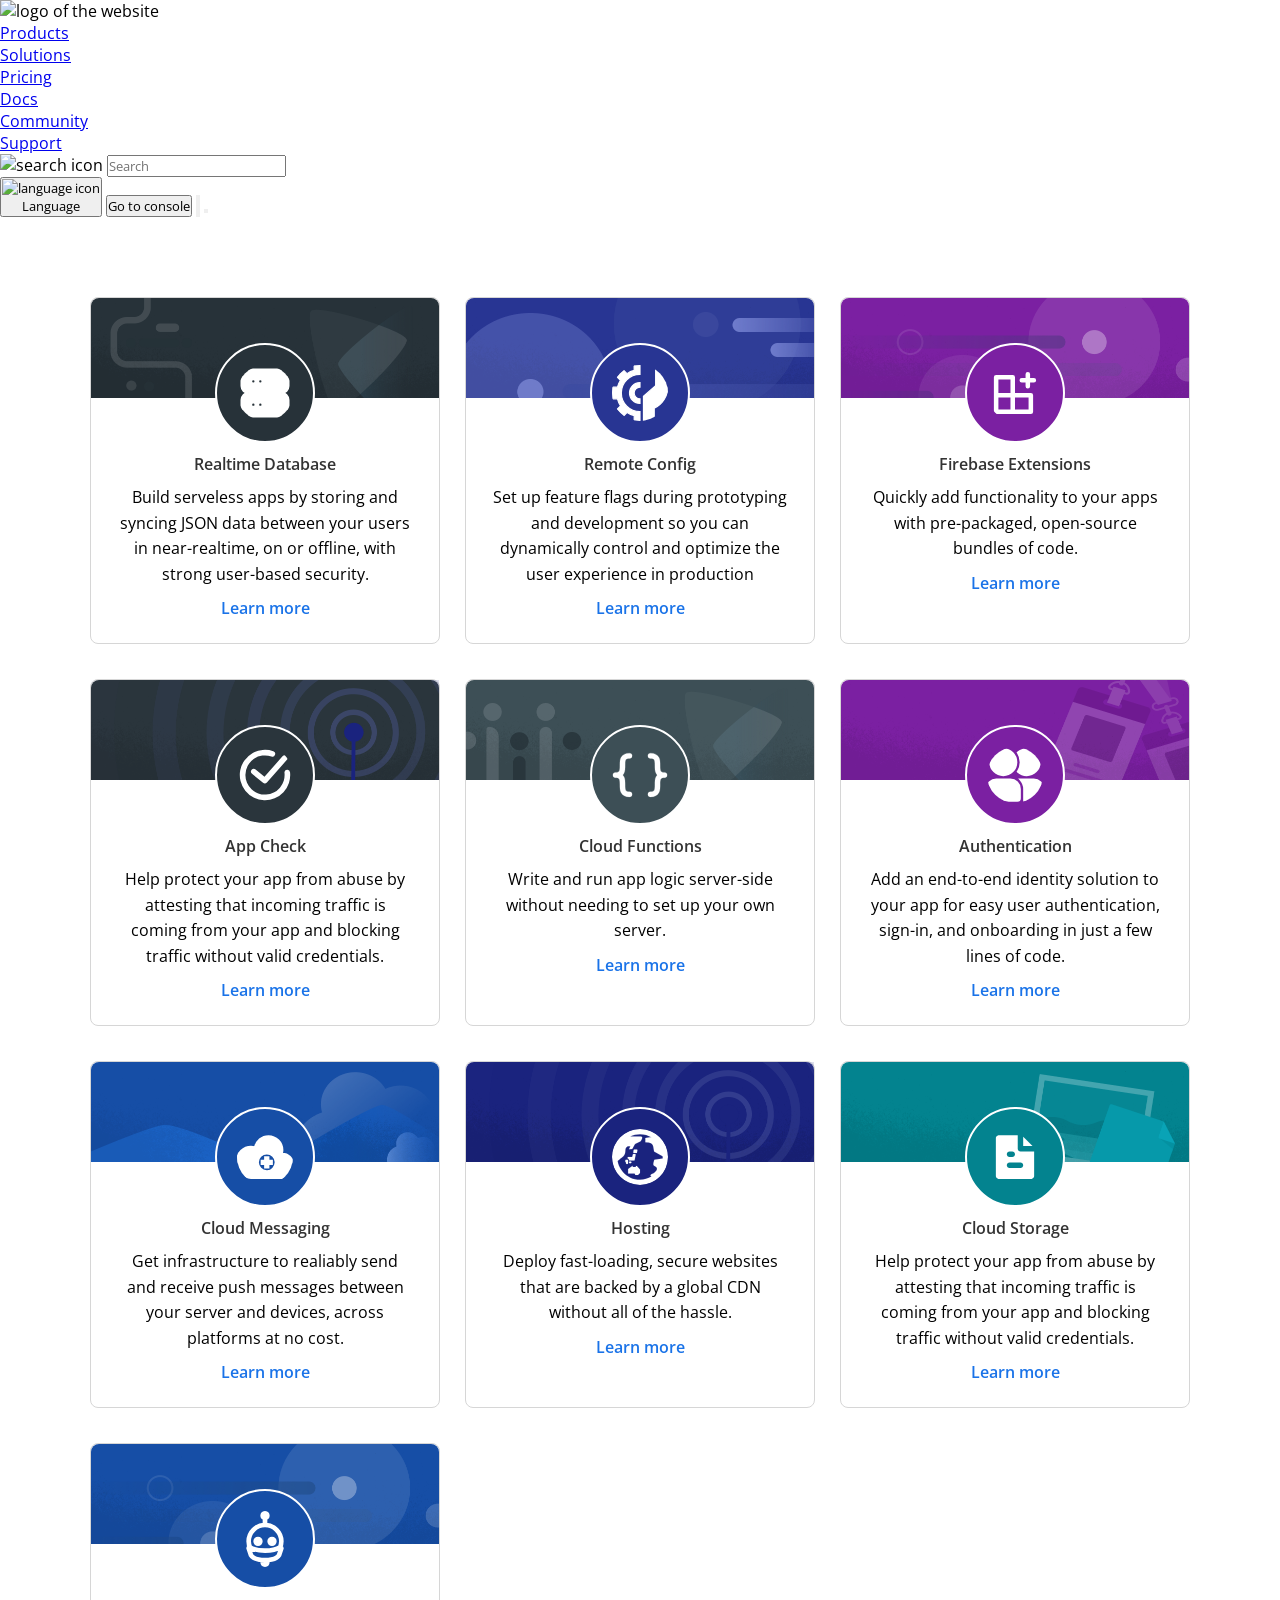
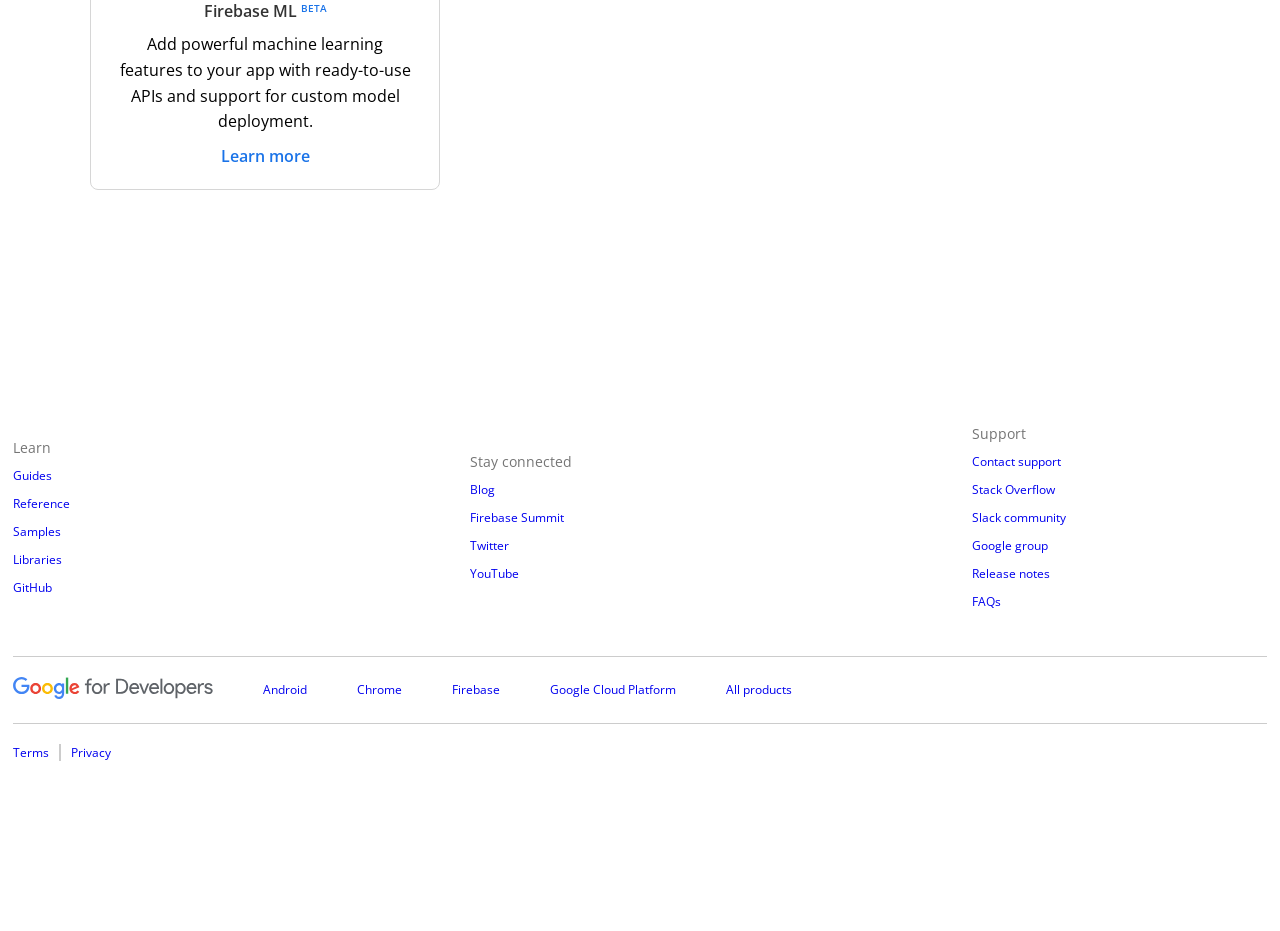
==== products1.html @ 8f1845b6 "Added navbar CSS" ====
<!DOCTYPE html>
<html lang="en">
	<head>
		<meta charset="UTF-8" />
		<meta http-equiv="X-UA-Compatible" content="IE=edge" />
		<meta name="viewport" content="width=device-width, initial-scale=1.0" />
		<link rel="preconnect" href="https://fonts.googleapis.com" />
		<link rel="preconnect" href="https://fonts.gstatic.com" crossorigin />
		<link href="https://fonts.googleapis.com/css2?family=Open+Sans:wght@300;400;600;700&display=swap" rel="stylesheet" />
		<link rel="stylesheet" href="./general.css" />
		<link rel="stylesheet" href="./homepageStyle/navbar.css" />
		<link rel="stylesheet" href="./products1Style/section4.css" />
		<link rel="stylesheet" href="./homepageStyle/footer.css" />
		<script src="./scripts/products1/section4.js" defer></script>
		<link rel="shortcut icon" href="https://www.gstatic.com/devrel-devsite/prod/vfe8699a5d354c41f3f953a7a9794768d4d2f39d37577d5708b5539be069912e1/firebase/images/favicon.png" type="image/x-icon" />
		<title>Firebase</title>
	</head>
	<body>
		<!-- Navbar -->
		<header>
			<div class="top-row-container flex-row">
				<div class="top-row-container__left flex-row">
					<img class="website-logo" src="./assets/navbar/firebase-logo.svg" alt="logo of the website" />
					<nav class="navbar">
						<ul class="navbar__btns flex-row">
							<li class="navbar__btn dropdown-button flex-row">
								<a class="flex-row" href="#">Products</a>
							</li>
							<li class="navbar__btn dropdown-button flex-row"><a class="flex-row" href="#">Solutions</a></li>
							<li class="navbar__btn flex-row">
								<a href="#"><a class="flex-row" href="#">Pricing</a></a>
							</li>
							<li class="navbar__btn dropdown-button flex-row"><a class="flex-row" href="#">Docs</a></li>
							<li class="navbar__btn dropdown-button flex-row"><a class="flex-row" href="#">Community</a></li>
							<li class="navbar__btn flex-row">
								<a href="#"><a class="flex-row" href="#">Support</a></a>
							</li>
						</ul>
					</nav>
				</div>
				<div class="top-row-container__right flex-row">
					<div class="search-container flex-row">
						<img class="search-icon" src="./assets/navbar/search-icon.svg" alt="search icon" />
						<input type="text" class="search-box" name="search" id="search" placeholder="Search" />
					</div>
					<button class="language-button flex-row">
						<img class="language-button__icon" src="./assets/navbar/language-icon.svg" alt="language icon" />
						<p class="language-button__text dropdown-button flex-row">Language</p>
					</button>
					<button class="console-button">Go to console</button>
					<button class="developer-button flex-row"><img src="./assets/navbar/vector5.svg" alt="" /></button>
					<button class="user-button"></button>
				</div>
			</div>
		</header>
		<!--  -->
		<main>
			<!-- Section1 -->
			<!--  -->

			<!-- Section2 -->
			<!--  -->

			<!-- Section3 -->
			<!--  -->

			<!-- Section4 -->
			<section class="section4" id="section4"></section>
			<!--  -->

			<!-- Section5 -->
			<!--  -->

			<!-- Section6-->
			<!--  -->

			<!-- Footer -->
		</main>
		<footer>
			<div>
				<ul>
					<li>Learn</li>
					<li><a class="footer__link" href="#">Guides</a></li>
					<li><a class="footer__link" href="#">Reference</a></li>
					<li><a class="footer__link" href="#">Samples</a></li>
					<li><a class="footer__link" href="#">Libraries</a></li>
					<li><a class="footer__link" href="#">GitHub</a></li>
				</ul>

				<ul>
					<li>Stay connected</li>
					<li><a class="footer__link" href="#">Blog</a></li>
					<li><a class="footer__link" href="#">Firebase Summit</a></li>
					<li><a class="footer__link" href="#">Twitter</a></li>
					<li><a class="footer__link" href="#">YouTube</a></li>
				</ul>

				<ul>
					<li>Support</li>
					<li><a class="footer__link" href="#">Contact support</a></li>
					<li><a class="footer__link" href="#">Stack Overflow</a></li>
					<li><a class="footer__link" href="#">Slack community</a></li>
					<li><a class="footer__link" href="#">Google group</a></li>
					<li><a class="footer__link" href="#">Release notes</a></li>
					<li><a class="footer__link" href="#">FAQs</a></li>
				</ul>
			</div>

			<div>
				<a href="#"><img src="./assets/footer/lockup-google-for-developers.svg" alt="google_icon" /></a>
				<a class="footer__link" href="#">Android</a>
				<a class="footer__link" href="#">Chrome</a>
				<a class="footer__link" href="#">Firebase</a>
				<a class="footer__link" href="#">Google Cloud Platform</a>
				<a class="footer__link" href="#">All products</a>
			</div>
			<div>
				<a class="footer__link" href="#"> Terms</a>
				<a class="footer__link" href="#"> Privacy</a>
			</div>
		</footer>
		<!--  -->
	</body>
</html>
---- general.css ----
/* available font weights:
light: 300,
regular: 400,
medium:500,
bold: 700
*/

/* font dimensions
titles:font-size: 52px, font-weight:5000, line-height: 60px;
subtitle: font-size:24px, font-weight: 400, line-height: 30px;
peragraph: font-size: 16px, font-weight: 400, line-height: 28px font-color: rgb(117, 117, 117);
*/

/* font color
white: rgb(255, 255, 255)
blue: rgb(26, 115, 232)
grey/black:  rgb(2, 136, 209)
*/

/* the general bacgkround will be applied at the end of the projects when all components are finalized
For section 1 we will apply the blue background and for the rest we will keep the simple white background till the end.
*/

body {
  font-family: "Open Sans", sans-serif;
}
---- products1Style/section4.css ----
/* CSS reset */
* {
	margin: 0;
	padding: 0;
	box-sizing: border-box;
	font-family: 'Open Sans', sans-serif;
}

/* CSS variables */
:root {
	/* Font */
	--font: 'Open Sans', sans-serif;
	/* Font weights */
	--light: 300;
	--regular: 500;
	--medium: 600;
	--bold: 700;
	/* Colors */
	--white: rgb(255, 255, 255);
	--blue: rgb(26, 115, 232);
	--black: rgb(2, 136, 209);
	--grey: rgb(117, 117, 117);
	--nav-item: rgb(87, 87, 87);
}

main {
	max-width: 1300px;
	margin: auto;
}

.section4 {
	padding: 80px 90px;
	display: grid;
	grid-template-columns: repeat(auto-fill, minmax(310px, 1fr));
	column-gap: 25px;
	row-gap: 35px;
}

.section4__card {
	height: 347px;
	border: 1px solid rgb(214, 214, 214);
	border-radius: 8px;
	text-align: center;
	background-color: white;
}

.section4__card:hover {
	cursor: pointer;
	background-color: rgba(230, 246, 255, 0.074);
	box-shadow: 0px 1px 8px -1px rgba(0, 0, 0, 0.6);
}

.section4__card .card-header {
	height: 100px;
	border-top-left-radius: inherit;
	border-top-right-radius: inherit;
}

.card-header img {
	width: 100%;
	height: 100px;
}

.section4 .card-logo {
	border: 2px solid white;
	padding: 20px;
	border-radius: 60px;
	width: 100px;
	position: relative;
	top: -60px;
}

.section4 .card-title {
	color: rgb(51, 51, 51);
	font-weight: var(--medium);
	margin-top: 55px;
	font-size: 16px;
}

.section4 .card-text {
	padding: 0px 25px;
	margin-top: 10px;
	line-height: 1.6;
}

.section4 .learn-more-btn {
	margin-top: 10px;
	text-decoration: none;
	font-weight: var(--medium);
	color: var(--blue);
	margin-bottom: 10px;
}

.section4 a {
	text-decoration: none;
}

.section4 span {
	font-size: 12px;
	color: var(--blue);
	font-weight: var(--medium);
}
---- homepageStyle/footer.css ----
:root {
    --size-list: 14px;
    --size-para: 12px;
    --weight-text: 400;
    --line-para: 28px;
    --gray-para: rgb(117, 117, 117);
    --line-para: 28px;

}

footer {
    display: flex;
    flex-direction: column;
    justify-content: center;
    align-items: center;
    margin: 150px auto;
}

footer div {
    display: flex;
    flex-direction: row;
    align-items: center;
    justify-content: left;
    width: 98%;

}

footer a {
    font-size: var(--size-para);
}

footer div:nth-child(1) {
    gap: 400px;
    color: var(--gray-para);
    padding-bottom: 40px;
}

footer div ul li:nth-child(1) {
    font-size: var(--size-list);
}

footer div ul {
    list-style-type: none;
    font-size: var(--size-para);
    font-weight: var(--weight-text);
    line-height: var(--line-para);
}

.footer__link {
    text-decoration: none;
}

footer div:nth-child(2) {
    gap: 50px;
    border-top: solid 1px rgba(0, 0, 0, 0.2);
    border-bottom: solid 1px rgba(0, 0, 0, 0.2);
    padding: 20px 0 20px 0;
}

footer div:nth-child(2) img {
    width: 200px;
}

footer div:nth-child(3) {
    padding: 20px 0 20px 0;
}

footer div:nth-child(3) a:nth-child(1) {
    border-right: solid 2px rgba(0, 0, 0, 0.2);
    padding-right: 10px;
}

footer div:nth-child(3) a:nth-child(2) {
    padding-left: 10px;
}
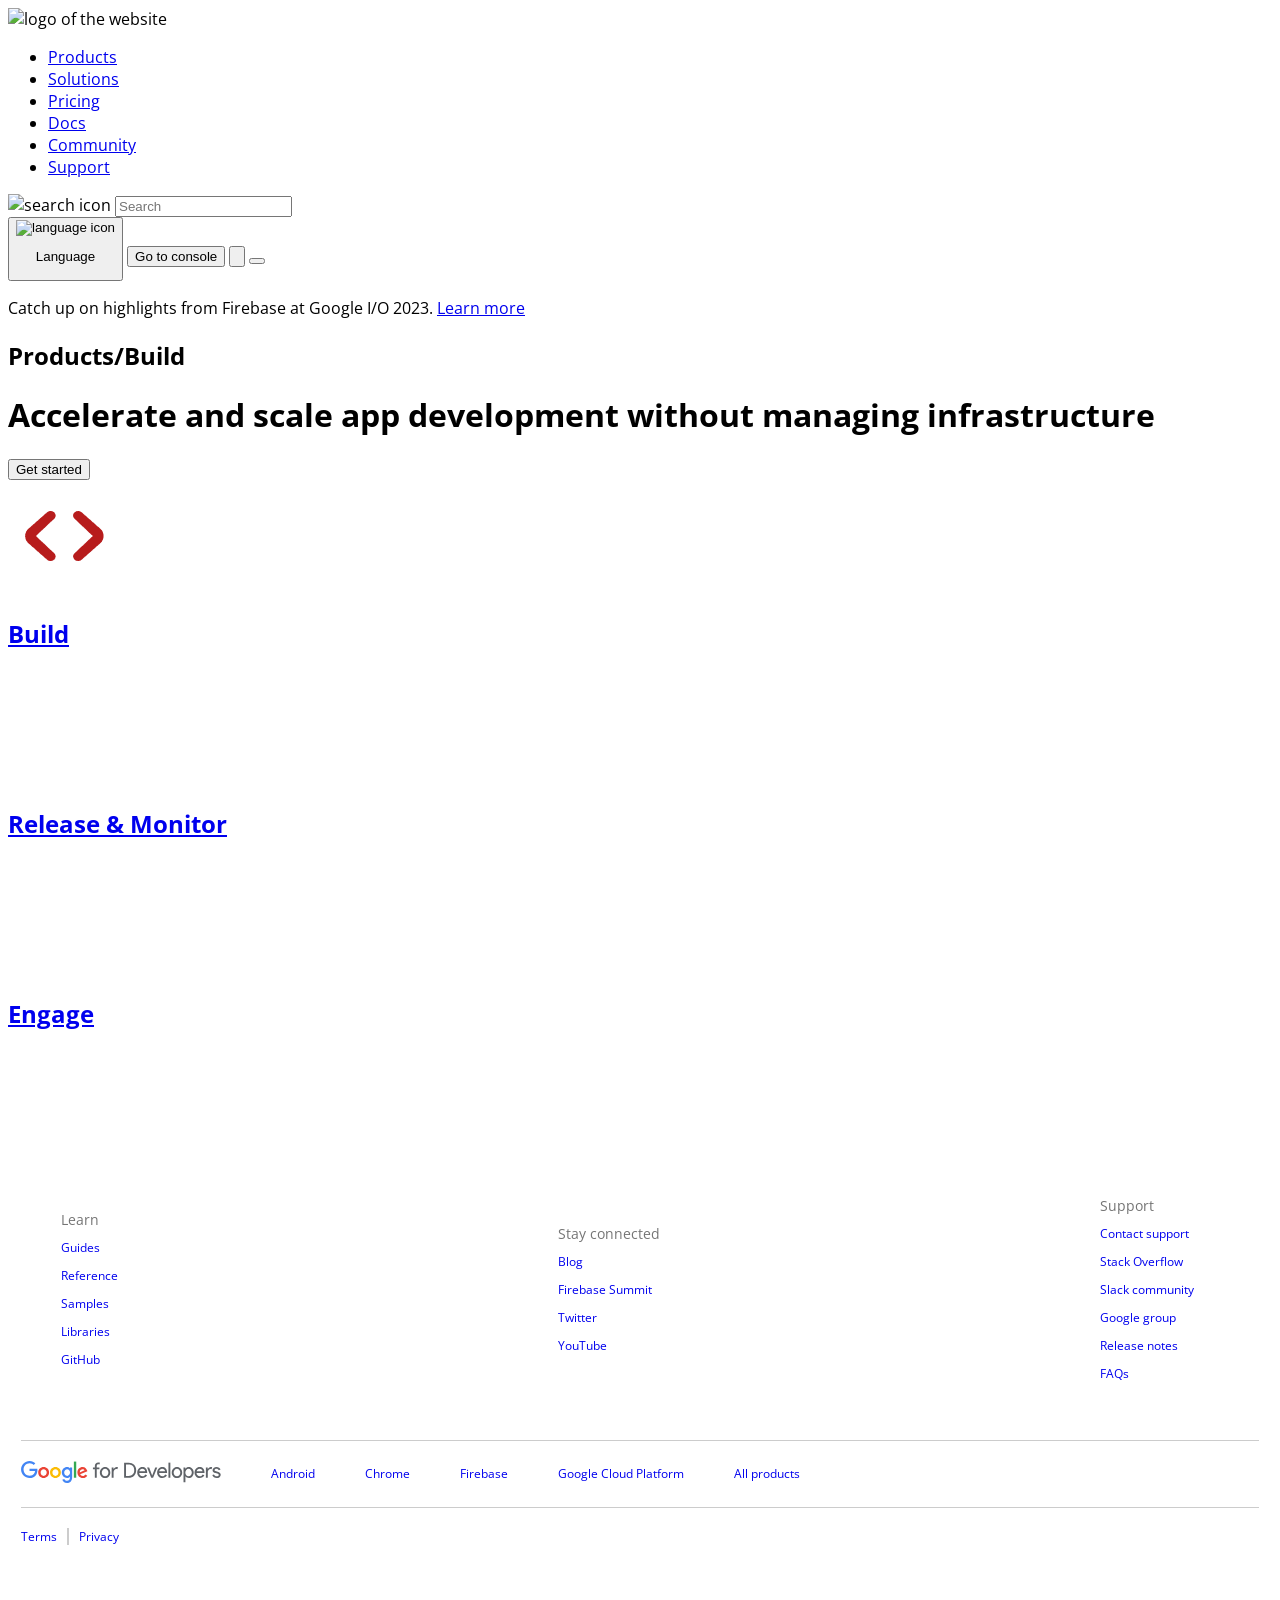
==== commit 871cd69c: "section_1_html_updates" ====
--- a/products1.html
+++ b/products1.html
@@ -1,81 +1,112 @@
 <!DOCTYPE html>
 <html lang="en">
-	<head>
-		<meta charset="UTF-8" />
-		<meta http-equiv="X-UA-Compatible" content="IE=edge" />
-		<meta name="viewport" content="width=device-width, initial-scale=1.0" />
-		<link rel="preconnect" href="https://fonts.googleapis.com" />
-		<link rel="preconnect" href="https://fonts.gstatic.com" crossorigin />
-		<link href="https://fonts.googleapis.com/css2?family=Open+Sans:wght@300;400;600;700&display=swap" rel="stylesheet" />
-		<link rel="stylesheet" href="./general.css" />
-		<link rel="stylesheet" href="./homepageStyle/navbar.css" />
-		<link rel="stylesheet" href="./products1Style/section4.css" />
-		<link rel="stylesheet" href="./homepageStyle/footer.css" />
-		<script src="./scripts/products1/section4.js" defer></script>
-		<link rel="shortcut icon" href="https://www.gstatic.com/devrel-devsite/prod/vfe8699a5d354c41f3f953a7a9794768d4d2f39d37577d5708b5539be069912e1/firebase/images/favicon.png" type="image/x-icon" />
-		<title>Firebase</title>
-	</head>
-	<body>
-		<!-- Navbar -->
-		<header>
-			<div class="top-row-container flex-row">
-				<div class="top-row-container__left flex-row">
-					<img class="website-logo" src="./assets/navbar/firebase-logo.svg" alt="logo of the website" />
-					<nav class="navbar">
-						<ul class="navbar__btns flex-row">
-							<li class="navbar__btn dropdown-button flex-row">
-								<a class="flex-row" href="#">Products</a>
-							</li>
-							<li class="navbar__btn dropdown-button flex-row"><a class="flex-row" href="#">Solutions</a></li>
-							<li class="navbar__btn flex-row">
-								<a href="#"><a class="flex-row" href="#">Pricing</a></a>
-							</li>
-							<li class="navbar__btn dropdown-button flex-row"><a class="flex-row" href="#">Docs</a></li>
-							<li class="navbar__btn dropdown-button flex-row"><a class="flex-row" href="#">Community</a></li>
-							<li class="navbar__btn flex-row">
-								<a href="#"><a class="flex-row" href="#">Support</a></a>
-							</li>
-						</ul>
-					</nav>
+
+<head>
+	<meta charset="UTF-8" />
+	<meta http-equiv="X-UA-Compatible" content="IE=edge" />
+	<meta name="viewport" content="width=device-width, initial-scale=1.0" />
+	<link rel="preconnect" href="https://fonts.googleapis.com" />
+	<link rel="preconnect" href="https://fonts.gstatic.com" crossorigin />
+	<link href="https://fonts.googleapis.com/css2?family=Open+Sans:wght@300;400;600;700&display=swap"
+		rel="stylesheet" />
+	<link rel="stylesheet" href="./general.css" />
+	<link rel="stylesheet" href="./homepageStyle/footer.css" />
+	<link rel="stylesheet" href="./homepageStyle/navbar.css" />
+	<title>Firebase</title>
+</head>
+
+<body>
+	<!-- Navbar -->
+	<header>
+		<div class="top-row-container flex-row">
+			<div class="top-row-container__left flex-row">
+				<img class="website-logo" src="./assets/navbar/firebase-logo.svg" alt="logo of the website" />
+				<nav class="navbar">
+					<ul class="navbar__btns flex-row">
+						<li class="navbar__btn dropdown-button flex-row">
+							<a class="flex-row" href="#">Products</a>
+						</li>
+						<li class="navbar__btn dropdown-button flex-row"><a class="flex-row" href="#">Solutions</a></li>
+						<li class="navbar__btn flex-row">
+							<a href="#"><a class="flex-row" href="#">Pricing</a></a>
+						</li>
+						<li class="navbar__btn dropdown-button flex-row"><a class="flex-row" href="#">Docs</a></li>
+						<li class="navbar__btn dropdown-button flex-row"><a class="flex-row" href="#">Community</a></li>
+						<li class="navbar__btn flex-row">
+							<a href="#"><a class="flex-row" href="#">Support</a></a>
+						</li>
+					</ul>
+				</nav>
+			</div>
+			<div class="top-row-container__right flex-row">
+				<div class="search-container flex-row">
+					<img class="search-icon" src="./assets/navbar/search-icon.svg" alt="search icon" />
+					<input type="text" class="search-box" name="search" id="search" placeholder="Search" />
 				</div>
-				<div class="top-row-container__right flex-row">
-					<div class="search-container flex-row">
-						<img class="search-icon" src="./assets/navbar/search-icon.svg" alt="search icon" />
-						<input type="text" class="search-box" name="search" id="search" placeholder="Search" />
-					</div>
-					<button class="language-button flex-row">
-						<img class="language-button__icon" src="./assets/navbar/language-icon.svg" alt="language icon" />
-						<p class="language-button__text dropdown-button flex-row">Language</p>
-					</button>
-					<button class="console-button">Go to console</button>
-					<button class="developer-button flex-row"><img src="./assets/navbar/vector5.svg" alt="" /></button>
-					<button class="user-button"></button>
-				</div>
+				<button class="language-button flex-row">
+					<img class="language-button__icon" src="./assets/navbar/language-icon.svg" alt="language icon" />
+					<p class="language-button__text dropdown-button flex-row">Language</p>
+				</button>
+				<button class="console-button">Go to console</button>
+				<button class="developer-button flex-row"><img src="./assets/navbar/vector5.svg" alt="" /></button>
+				<button class="user-button"></button>
 			</div>
-		</header>
+		</div>
+		<div class="announcements-container flex-row">
+			<p class="announcement-text">Catch up on highlights from Firebase at Google I/O 2023. <a
+					class="announcement-link" href="#">Learn more</a></p>
+		</div>
+	</header>
+	<!--  -->
+
+	<!-- Section1 AT -->
+	<sectio class="sect_one">
+		<div class="sect_one_top">
+			<div class="sect_one_left">
+				<h2>Products/Build</h2>
+				<h1>Accelerate and scale
+					app development without
+					managing infrastructure</h1>
+				<button>Get started</button>
+			</div>
+			<div class="sect_one_right"></div>
+		</div>
+		<div class="sect_one_bot">
+			<a href="#"><img src="./assets/assets_product1/section 1/build-active_2x.png" alt="build_icon">
+				<h2>Build</h2>
+			</a>
+			<a href="#">
+				<img src="./assets/assets_product1/section 1/release_2x.png" alt="release_icon">
+				<h2>Release & Monitor</h2>
+			</a>
+			<a href="#">
+				<img src="./assets/assets_product1/section 1/engage_2x.png" alt="engage_icon">
+				<h2>Engage</h2>
+			</a>
+
+		</div>
+		</section>
+
+
+
+
+
+		<!-- Section2 -->
 		<!--  -->
-		<main>
-			<!-- Section1 -->
-			<!--  -->
 
-			<!-- Section2 -->
-			<!--  -->
+		<!-- Section3 -->
+		<!--  -->
 
-			<!-- Section3 -->
-			<!--  -->
+		<!-- Section4 -->
+		<!--  -->
 
-			<!-- Section4 -->
-			<section class="section4" id="section4"></section>
-			<!--  -->
+		<!-- Section5 -->
+		<!--  -->
 
-			<!-- Section5 -->
-			<!--  -->
+		<!-- Section6-->
+		<!--  -->
 
-			<!-- Section6-->
-			<!--  -->
-
-			<!-- Footer -->
-		</main>
+		<!-- Footer -->
 		<footer>
 			<div>
 				<ul>
@@ -120,5 +151,6 @@
 			</div>
 		</footer>
 		<!--  -->
-	</body>
-</html>
+</body>
+
+</html>
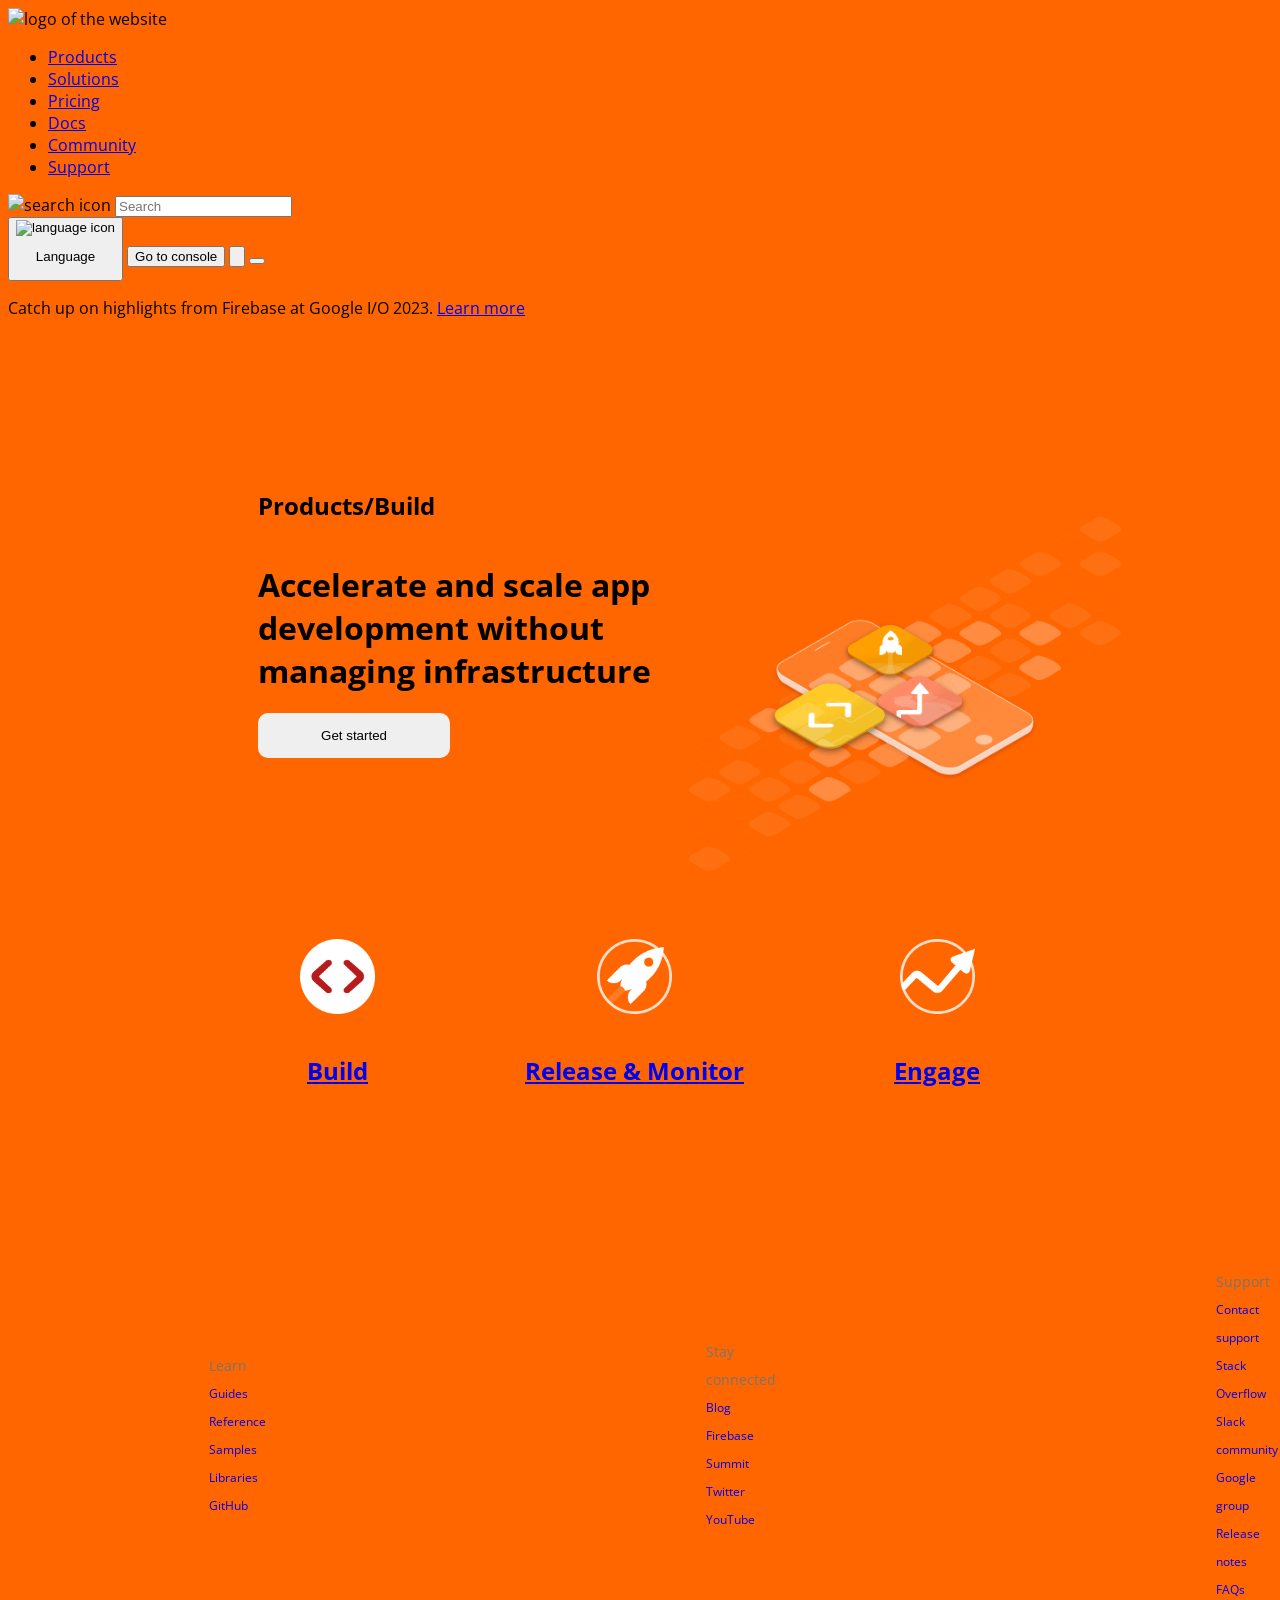
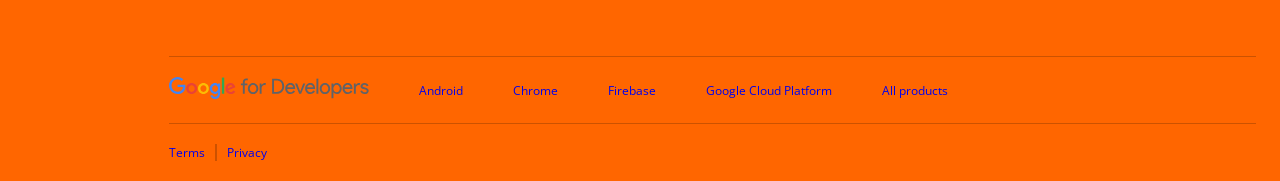
==== commit 042b72ec: "updates" ====
--- a/products1.html
+++ b/products1.html
@@ -12,6 +12,7 @@
 	<link rel="stylesheet" href="./general.css" />
 	<link rel="stylesheet" href="./homepageStyle/footer.css" />
 	<link rel="stylesheet" href="./homepageStyle/navbar.css" />
+	<link rel="stylesheet" href="./productpageStyle/section1.css">
 	<title>Firebase</title>
 </head>
 
@@ -68,19 +69,18 @@
 					app development without
 					managing infrastructure</h1>
 				<button>Get started</button>
-			</div>
-			<div class="sect_one_right"></div>
+			</div>			
 		</div>
 		<div class="sect_one_bot">
-			<a href="#"><img src="./assets/assets_product1/section 1/build-active_2x.png" alt="build_icon">
+			<a href="#"><img class="bot_icon" src="./assets/assets_product1/section_1/build-active_2x.png" alt="build_icon">
 				<h2>Build</h2>
 			</a>
 			<a href="#">
-				<img src="./assets/assets_product1/section 1/release_2x.png" alt="release_icon">
+				<img class="bot_icon" src="./assets/assets_product1/section_1/release_2x.png" alt="release_icon">
 				<h2>Release & Monitor</h2>
 			</a>
 			<a href="#">
-				<img src="./assets/assets_product1/section 1/engage_2x.png" alt="engage_icon">
+				<img class="bot_icon" src="./assets/assets_product1/section_1/engage_2x.png" alt="engage_icon">
 				<h2>Engage</h2>
 			</a>
 
--- a/productpageStyle/section1.css
+++ b/productpageStyle/section1.css
@@ -0,0 +1,62 @@
+* {
+    box-sizing: border-box;
+}
+
+body {
+    /* background-image: url("../assets/background/vec"); */
+    background-color: rgb(255, 102, 0);
+}
+
+.sect_one {
+    display: flex;
+    flex-direction: column;
+    padding: 0 150px;
+    height: 80vh;
+    margin: 150px auto;
+    /* border: 2px solid black; */
+}
+
+.sect_one_top {    
+    display: flex;
+    width: 100%;
+    height: 50vh;
+    background-image: url('../assets/assets_product1/section_1/hero-illo-build_2x.png');  
+    background-size: 45%;
+    background-repeat: no-repeat;
+    background-position: right;
+    /* border: 2px solid black; */
+}
+
+.sect_one_left {
+    padding: 0 100px;
+    width: 65%;
+    height: 100vh;
+    display: flex;
+    flex-direction: column;
+}
+
+.sect_one_left button{
+    width: 15vw;
+ height: 5vh;
+ border: none;
+ border-radius: 10px;
+}
+
+.sect_one_bot {
+    display: flex;
+    justify-content: center;
+    align-items: center;
+    gap: 150px;
+}
+
+.sect_one_bot a {
+    display: flex;
+    flex-direction: column;
+    align-items: center;
+}
+
+.bot_icon {
+    width: 75px;
+    height: 75px;
+    margin: 20px 0;
+}
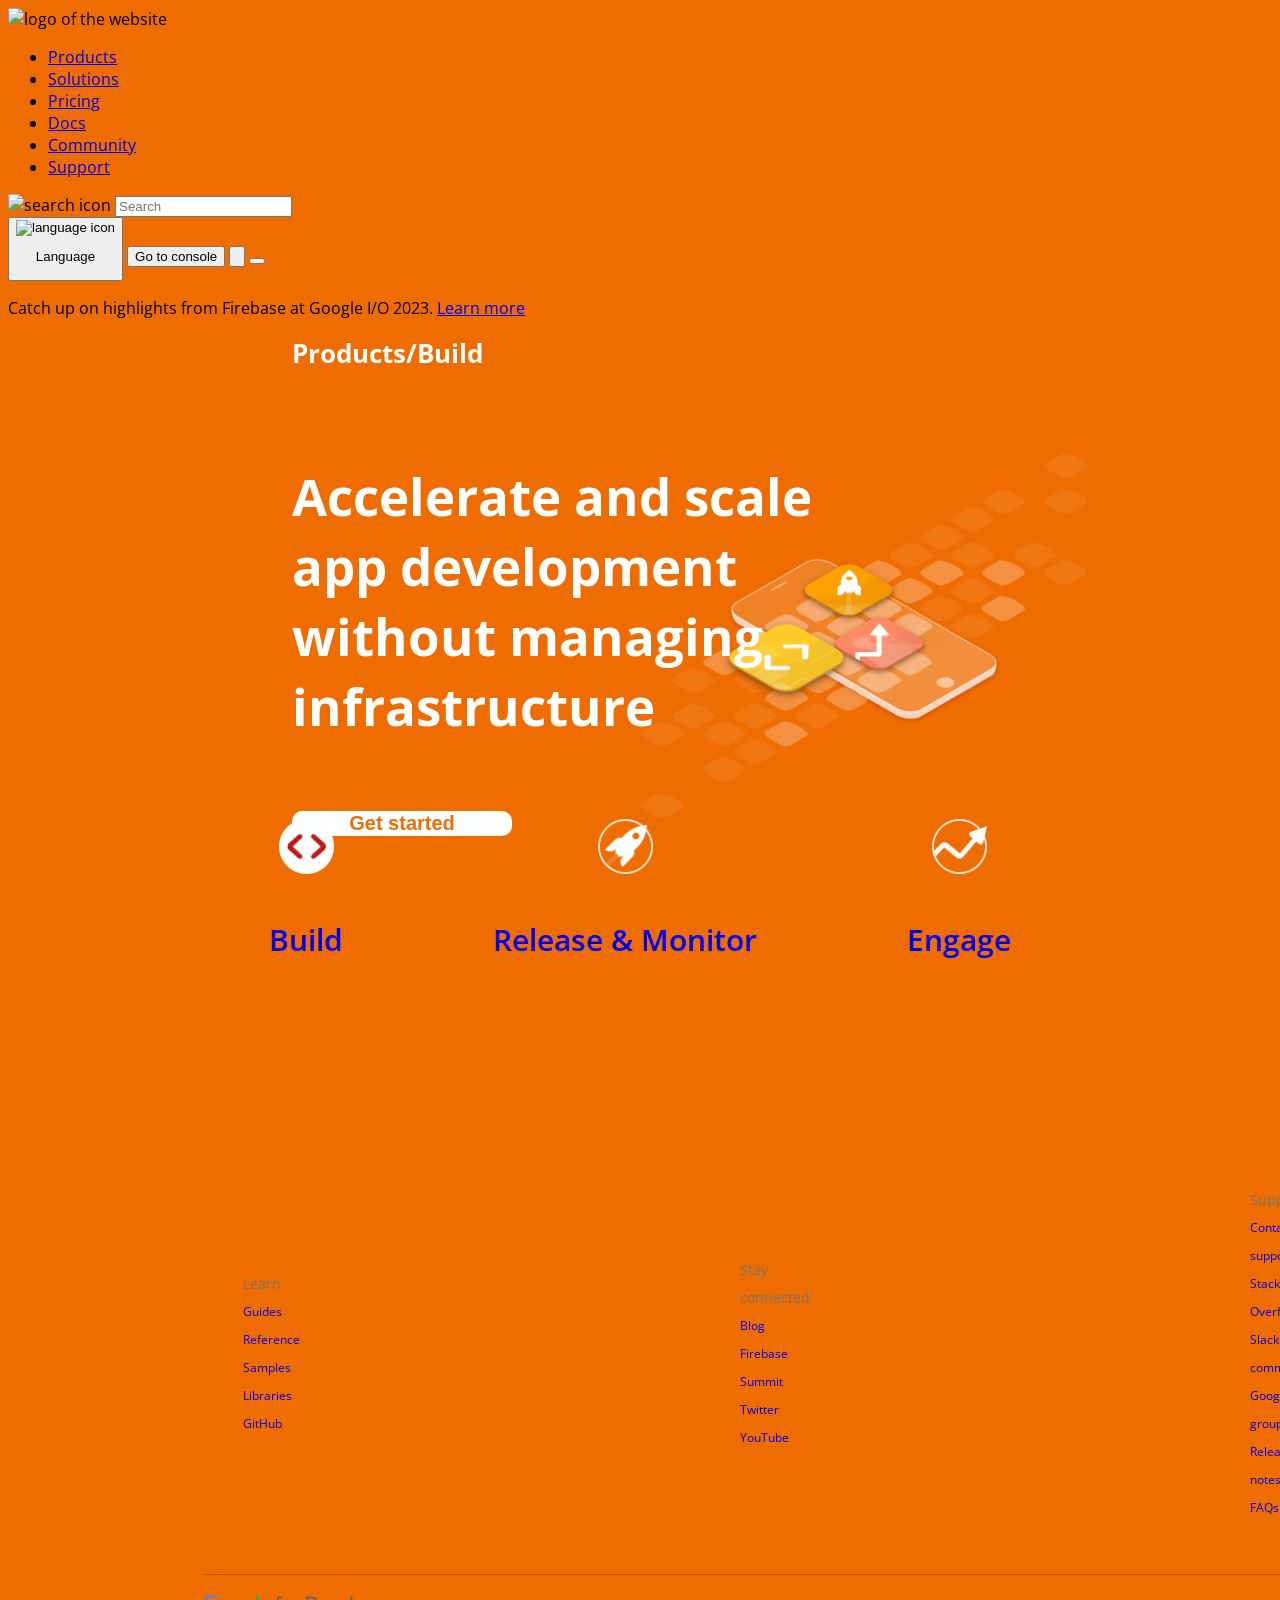
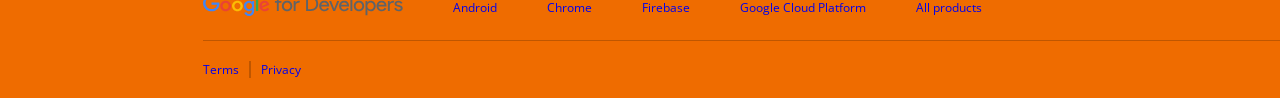
==== commit f8a22c0f: "final_updates" ====
--- a/products1.html
+++ b/products1.html
@@ -83,7 +83,6 @@
 				<img class="bot_icon" src="./assets/assets_product1/section_1/engage_2x.png" alt="engage_icon">
 				<h2>Engage</h2>
 			</a>
-
 		</div>
 		</section>
 
--- a/productpageStyle/section1.css
+++ b/productpageStyle/section1.css
@@ -4,42 +4,68 @@
 
 body {
     /* background-image: url("../assets/background/vec"); */
-    background-color: rgb(255, 102, 0);
+    background-color: #ef6c00;
 }
 
 .sect_one {
-    display: flex;
-    flex-direction: column;
-    padding: 0 150px;
-    height: 80vh;
-    margin: 150px auto;
-    /* border: 2px solid black; */
+    display: grid;
+    grid-template-columns: 100%;
+    grid-template-rows: 75% 25%;
+    row-gap: 70px;
+    width: 70vw;
+    height: 55vh;
+    margin: 70px auto;
+    background-image: url('../assets/assets_product1/section_1/hero-illo-build_2x.png');
+    background-size: 50%;
+    background-repeat: no-repeat;
+    background-position: right;
+
+
+
 }
 
-.sect_one_top {    
+.sect_one_top {
     display: flex;
     width: 100%;
-    height: 50vh;
-    background-image: url('../assets/assets_product1/section_1/hero-illo-build_2x.png');  
-    background-size: 45%;
-    background-repeat: no-repeat;
-    background-position: right;
-    /* border: 2px solid black; */
+
+
 }
 
 .sect_one_left {
     padding: 0 100px;
-    width: 65%;
-    height: 100vh;
+    width: 100%;
+    height: 100%;
     display: flex;
     flex-direction: column;
+    align-items: left;
+    justify-content: center;
+    color: white;
+    gap: 35px;
 }
 
-.sect_one_left button{
-    width: 15vw;
- height: 5vh;
- border: none;
- border-radius: 10px;
+.sect_one_left h2 {
+    font-size: 26px;
+}
+
+.sect_one_left h1 {
+    width: 620px;
+    font-size: 51px;
+    text-align: left;
+}
+
+.sect_one_left button {
+    width: 220px;
+    height: 60px;
+    border: none;
+    border-radius: 10px;
+    background-color: white;
+    color: #ef6c00;
+    font-size: 20px;
+    font-weight: 600;
+}
+
+.sect_one_left button:hover {
+    background-color: #e8f0fe;
 }
 
 .sect_one_bot {
@@ -47,16 +73,72 @@
     justify-content: center;
     align-items: center;
     gap: 150px;
+    margin: 0;
 }
 
 .sect_one_bot a {
     display: flex;
     flex-direction: column;
     align-items: center;
+    font-size: 20px;
+    text-decoration: none;
+}
+
+.sect_one_bot a h2 {
+    font-weight: 600;
+}
+
+.sect_one_bot a:visited {
+    color: white;
+}
+
+.sect_one_bot a:hover {
+    text-decoration: underline 3px;
+    text-underline-offset: 14px;
 }
 
 .bot_icon {
-    width: 75px;
-    height: 75px;
+    width: 55px;
+    height: 55px;
     margin: 20px 0;
+}
+
+@media screen and (max-width: 1000px) {
+
+    .sect_one {
+        padding: 0 0px;
+        width: 90vw;
+
+    }
+
+    .sect_one_top {
+        background-size: 100%;
+    }
+
+    .sect_one_left {
+        padding: 0;
+
+    }
+
+    .sect_one_left h1 {
+        font-size: 28px;
+        width: 50%;
+        line-height: 1.2;
+
+    }
+
+    .sect_one_left h2 {
+        font-size: 25px;
+
+    }
+
+    .sect_one_left button {
+        width: 200px;
+        height: 40px;
+        font-size: 16px;
+    }
+
+    .sect_one_bot {
+        gap: 90px;
+    }
 }
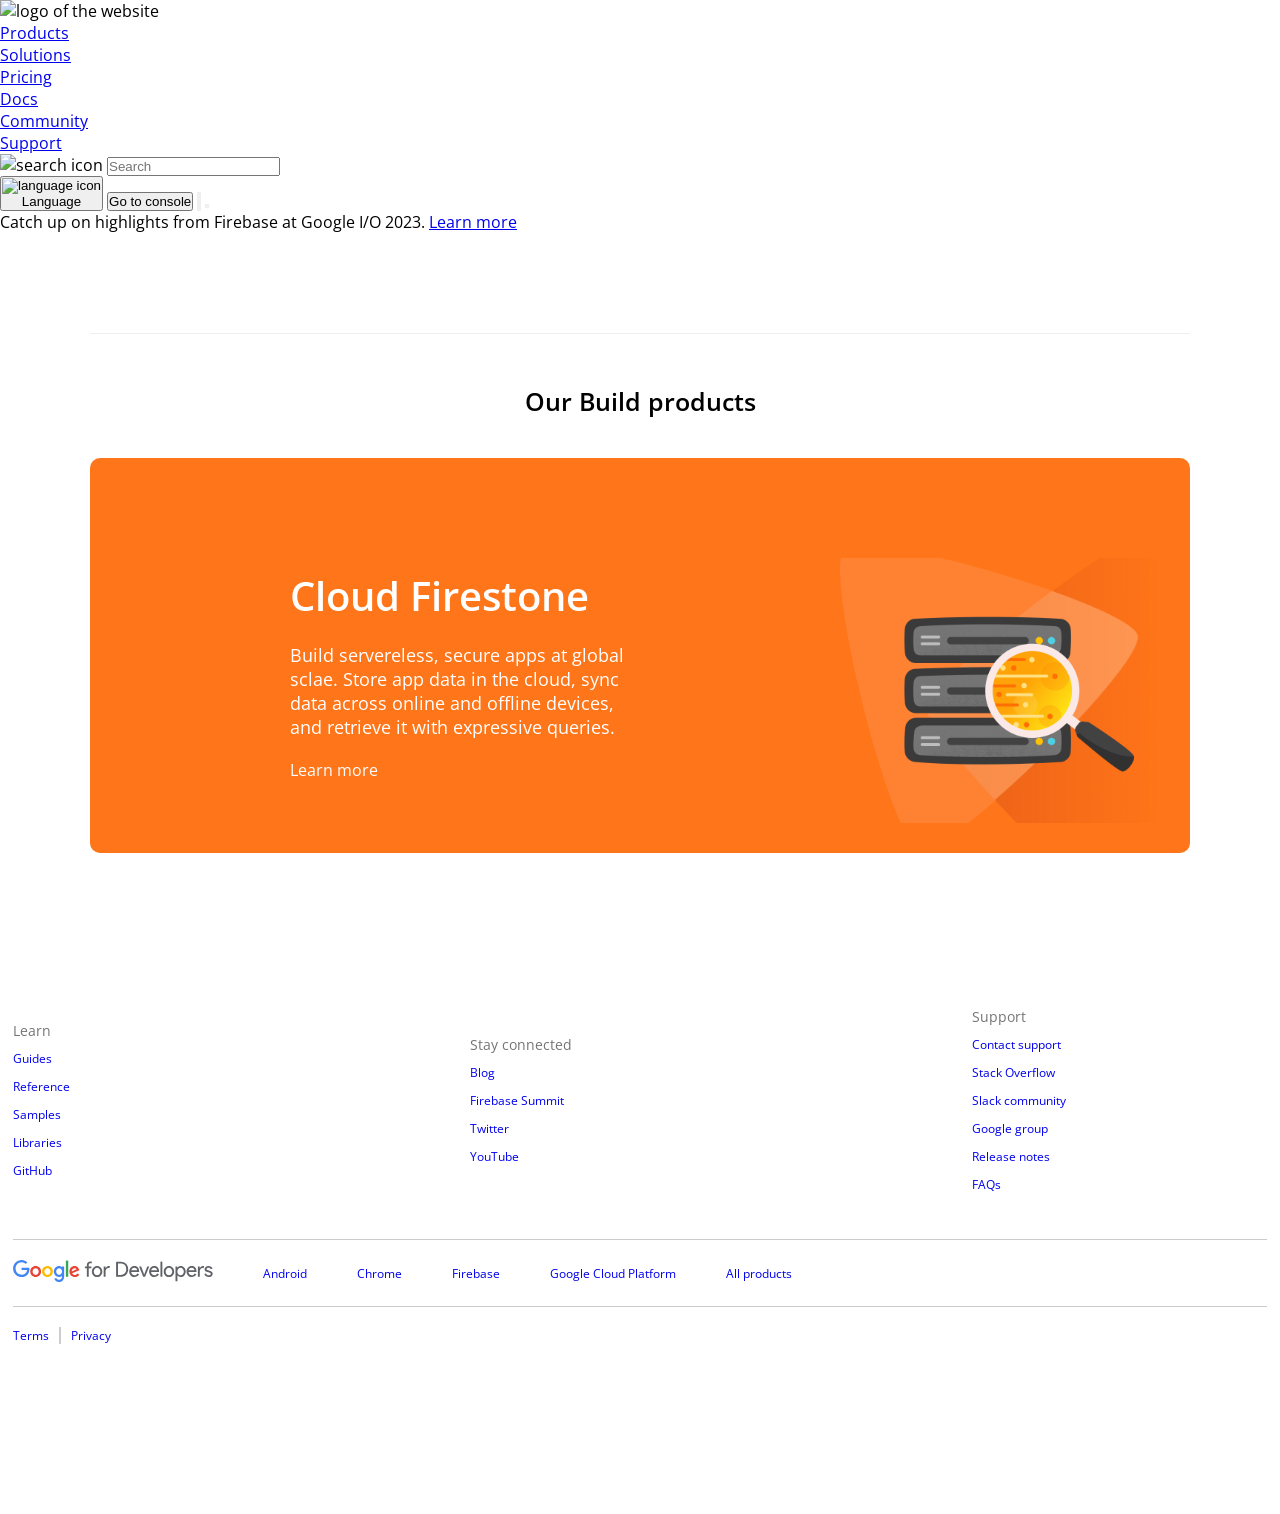
==== commit 7968f886: "Merge 987fe0c7eea51cd9f0a87b6dbe89e67b39a91a82 into c0ba2014e2c87530e7d5aa8f7157cf0df872c72a" ====
--- a/products1.html
+++ b/products1.html
@@ -1,155 +1,181 @@
 <!DOCTYPE html>
 <html lang="en">
+  <head>
+    <meta charset="UTF-8" />
+    <meta http-equiv="X-UA-Compatible" content="IE=edge" />
+    <meta name="viewport" content="width=device-width, initial-scale=1.0" />
+    <link rel="preconnect" href="https://fonts.googleapis.com" />
+    <link rel="preconnect" href="https://fonts.gstatic.com" crossorigin />
+    <link
+      href="https://fonts.googleapis.com/css2?family=Open+Sans:wght@300;400;600;700&display=swap"
+      rel="stylesheet"
+    />
+    <link rel="stylesheet" href="./general.css" />
+    <link rel="stylesheet" href="./homepageStyle/footer.css" />
+    <link rel="stylesheet" href="./homepageStyle/navbar.css" />
+    <link rel="stylesheet" href="./product1Style/section3.css" />
+    <title>Firebase</title>
+  </head>
+  <body>
+    <!-- Navbar -->
+    <header>
+      <div class="top-row-container flex-row">
+        <div class="top-row-container__left flex-row">
+          <img
+            class="website-logo"
+            src="./assets/navbar/firebase-logo.svg"
+            alt="logo of the website"
+          />
+          <nav class="navbar">
+            <ul class="navbar__btns flex-row">
+              <li class="navbar__btn dropdown-button flex-row">
+                <a class="flex-row" href="#">Products</a>
+              </li>
+              <li class="navbar__btn dropdown-button flex-row">
+                <a class="flex-row" href="#">Solutions</a>
+              </li>
+              <li class="navbar__btn flex-row">
+                <a href="#"><a class="flex-row" href="#">Pricing</a></a>
+              </li>
+              <li class="navbar__btn dropdown-button flex-row">
+                <a class="flex-row" href="#">Docs</a>
+              </li>
+              <li class="navbar__btn dropdown-button flex-row">
+                <a class="flex-row" href="#">Community</a>
+              </li>
+              <li class="navbar__btn flex-row">
+                <a href="#"><a class="flex-row" href="#">Support</a></a>
+              </li>
+            </ul>
+          </nav>
+        </div>
+        <div class="top-row-container__right flex-row">
+          <div class="search-container flex-row">
+            <img
+              class="search-icon"
+              src="./assets/navbar/search-icon.svg"
+              alt="search icon"
+            />
+            <input
+              type="text"
+              class="search-box"
+              name="search"
+              id="search"
+              placeholder="Search"
+            />
+          </div>
+          <button class="language-button flex-row">
+            <img
+              class="language-button__icon"
+              src="./assets/navbar/language-icon.svg"
+              alt="language icon"
+            />
+            <p class="language-button__text dropdown-button flex-row">
+              Language
+            </p>
+          </button>
+          <button class="console-button">Go to console</button>
+          <button class="developer-button flex-row">
+            <img src="./assets/navbar/vector5.svg" alt="" />
+          </button>
+          <button class="user-button"></button>
+        </div>
+      </div>
+      <div class="announcements-container flex-row">
+        <p class="announcement-text">
+          Catch up on highlights from Firebase at Google I/O 2023.
+          <a class="announcement-link" href="#">Learn more</a>
+        </p>
+      </div>
+    </header>
+    <!--  -->
 
-<head>
-	<meta charset="UTF-8" />
-	<meta http-equiv="X-UA-Compatible" content="IE=edge" />
-	<meta name="viewport" content="width=device-width, initial-scale=1.0" />
-	<link rel="preconnect" href="https://fonts.googleapis.com" />
-	<link rel="preconnect" href="https://fonts.gstatic.com" crossorigin />
-	<link href="https://fonts.googleapis.com/css2?family=Open+Sans:wght@300;400;600;700&display=swap"
-		rel="stylesheet" />
-	<link rel="stylesheet" href="./general.css" />
-	<link rel="stylesheet" href="./homepageStyle/footer.css" />
-	<link rel="stylesheet" href="./homepageStyle/navbar.css" />
-	<link rel="stylesheet" href="./productpageStyle/section1.css">
-	<title>Firebase</title>
-</head>
+    <!-- Section1 -->
+    <!--  -->
+      <!-- Section2 -->
+      <!--  -->
 
-<body>
-	<!-- Navbar -->
-	<header>
-		<div class="top-row-container flex-row">
-			<div class="top-row-container__left flex-row">
-				<img class="website-logo" src="./assets/navbar/firebase-logo.svg" alt="logo of the website" />
-				<nav class="navbar">
-					<ul class="navbar__btns flex-row">
-						<li class="navbar__btn dropdown-button flex-row">
-							<a class="flex-row" href="#">Products</a>
-						</li>
-						<li class="navbar__btn dropdown-button flex-row"><a class="flex-row" href="#">Solutions</a></li>
-						<li class="navbar__btn flex-row">
-							<a href="#"><a class="flex-row" href="#">Pricing</a></a>
-						</li>
-						<li class="navbar__btn dropdown-button flex-row"><a class="flex-row" href="#">Docs</a></li>
-						<li class="navbar__btn dropdown-button flex-row"><a class="flex-row" href="#">Community</a></li>
-						<li class="navbar__btn flex-row">
-							<a href="#"><a class="flex-row" href="#">Support</a></a>
-						</li>
-					</ul>
-				</nav>
-			</div>
-			<div class="top-row-container__right flex-row">
-				<div class="search-container flex-row">
-					<img class="search-icon" src="./assets/navbar/search-icon.svg" alt="search icon" />
-					<input type="text" class="search-box" name="search" id="search" placeholder="Search" />
-				</div>
-				<button class="language-button flex-row">
-					<img class="language-button__icon" src="./assets/navbar/language-icon.svg" alt="language icon" />
-					<p class="language-button__text dropdown-button flex-row">Language</p>
-				</button>
-				<button class="console-button">Go to console</button>
-				<button class="developer-button flex-row"><img src="./assets/navbar/vector5.svg" alt="" /></button>
-				<button class="user-button"></button>
-			</div>
+      <!-- Section3 -->
+  
+      <div class="product1-section-3-card">
+        <h2 class="product1-section-3-title">Our Build products</h2>
+		<div class="product1-section-3-content">
+        <div class="product1-section-3-text">
+          <h2 class="product1-section-3-subtitle">Cloud Firestone</h2>
+          <p class="product1-section-3-description">
+            Build servereless, secure apps at global sclae. Store app data in
+            the cloud, sync data across online and offline devices, and retrieve
+            it with expressive queries.
+          </p>
+		  <p>Learn more</p>
 		</div>
-		<div class="announcements-container flex-row">
-			<p class="announcement-text">Catch up on highlights from Firebase at Google I/O 2023. <a
-					class="announcement-link" href="#">Learn more</a></p>
+          <img
+            class="section-3-img"
+            src="./assets/assets_product1/section 3/featured-firestore_2x.png"
+            alt="logo"
+          />
+		  
 		</div>
-	</header>
-	<!--  -->
+      </div>
+      <!--  -->
 
-	<!-- Section1 AT -->
-	<sectio class="sect_one">
-		<div class="sect_one_top">
-			<div class="sect_one_left">
-				<h2>Products/Build</h2>
-				<h1>Accelerate and scale
-					app development without
-					managing infrastructure</h1>
-				<button>Get started</button>
-			</div>			
-		</div>
-		<div class="sect_one_bot">
-			<a href="#"><img class="bot_icon" src="./assets/assets_product1/section_1/build-active_2x.png" alt="build_icon">
-				<h2>Build</h2>
-			</a>
-			<a href="#">
-				<img class="bot_icon" src="./assets/assets_product1/section_1/release_2x.png" alt="release_icon">
-				<h2>Release & Monitor</h2>
-			</a>
-			<a href="#">
-				<img class="bot_icon" src="./assets/assets_product1/section_1/engage_2x.png" alt="engage_icon">
-				<h2>Engage</h2>
-			</a>
-		</div>
-		</section>
+      <!-- Section4 -->
+      <!--  -->
 
+      <!-- Section5 -->
+      <!--  -->
 
+      <!-- Section6-->
+      <!--  -->
 
+    <!-- Footer -->
+    <footer>
+      <div>
+        <ul>
+          <li>Learn</li>
+          <li><a class="footer__link" href="#">Guides</a></li>
+          <li><a class="footer__link" href="#">Reference</a></li>
+          <li><a class="footer__link" href="#">Samples</a></li>
+          <li><a class="footer__link" href="#">Libraries</a></li>
+          <li><a class="footer__link" href="#">GitHub</a></li>
+        </ul>
 
+        <ul>
+          <li>Stay connected</li>
+          <li><a class="footer__link" href="#">Blog</a></li>
+          <li><a class="footer__link" href="#">Firebase Summit</a></li>
+          <li><a class="footer__link" href="#">Twitter</a></li>
+          <li><a class="footer__link" href="#">YouTube</a></li>
+        </ul>
 
-		<!-- Section2 -->
-		<!--  -->
+        <ul>
+          <li>Support</li>
+          <li><a class="footer__link" href="#">Contact support</a></li>
+          <li><a class="footer__link" href="#">Stack Overflow</a></li>
+          <li><a class="footer__link" href="#">Slack community</a></li>
+          <li><a class="footer__link" href="#">Google group</a></li>
+          <li><a class="footer__link" href="#">Release notes</a></li>
+          <li><a class="footer__link" href="#">FAQs</a></li>
+        </ul>
+      </div>
 
-		<!-- Section3 -->
-		<!--  -->
-
-		<!-- Section4 -->
-		<!--  -->
-
-		<!-- Section5 -->
-		<!--  -->
-
-		<!-- Section6-->
-		<!--  -->
-
-		<!-- Footer -->
-		<footer>
-			<div>
-				<ul>
-					<li>Learn</li>
-					<li><a class="footer__link" href="#">Guides</a></li>
-					<li><a class="footer__link" href="#">Reference</a></li>
-					<li><a class="footer__link" href="#">Samples</a></li>
-					<li><a class="footer__link" href="#">Libraries</a></li>
-					<li><a class="footer__link" href="#">GitHub</a></li>
-				</ul>
-
-				<ul>
-					<li>Stay connected</li>
-					<li><a class="footer__link" href="#">Blog</a></li>
-					<li><a class="footer__link" href="#">Firebase Summit</a></li>
-					<li><a class="footer__link" href="#">Twitter</a></li>
-					<li><a class="footer__link" href="#">YouTube</a></li>
-				</ul>
-
-				<ul>
-					<li>Support</li>
-					<li><a class="footer__link" href="#">Contact support</a></li>
-					<li><a class="footer__link" href="#">Stack Overflow</a></li>
-					<li><a class="footer__link" href="#">Slack community</a></li>
-					<li><a class="footer__link" href="#">Google group</a></li>
-					<li><a class="footer__link" href="#">Release notes</a></li>
-					<li><a class="footer__link" href="#">FAQs</a></li>
-				</ul>
-			</div>
-
-			<div>
-				<a href="#"><img src="./assets/footer/lockup-google-for-developers.svg" alt="google_icon" /></a>
-				<a class="footer__link" href="#">Android</a>
-				<a class="footer__link" href="#">Chrome</a>
-				<a class="footer__link" href="#">Firebase</a>
-				<a class="footer__link" href="#">Google Cloud Platform</a>
-				<a class="footer__link" href="#">All products</a>
-			</div>
-			<div>
-				<a class="footer__link" href="#"> Terms</a>
-				<a class="footer__link" href="#"> Privacy</a>
-			</div>
-		</footer>
-		<!--  -->
-</body>
-
-</html>+      <div>
+        <a href="#"
+          ><img
+            src="./assets/footer/lockup-google-for-developers.svg"
+            alt="google_icon"
+        /></a>
+        <a class="footer__link" href="#">Android</a>
+        <a class="footer__link" href="#">Chrome</a>
+        <a class="footer__link" href="#">Firebase</a>
+        <a class="footer__link" href="#">Google Cloud Platform</a>
+        <a class="footer__link" href="#">All products</a>
+      </div>
+      <div>
+        <a class="footer__link" href="#"> Terms</a>
+        <a class="footer__link" href="#"> Privacy</a>
+      </div>
+    </footer>
+    <!--  -->
+  </body>
+</html>
--- a/product1Style/section3.css
+++ b/product1Style/section3.css
@@ -0,0 +1,52 @@
+*{
+    padding: 0;
+    margin: 0;
+    box-sizing: border-box;
+}
+
+.product1-section-3-card{
+    margin: 100px auto;
+    width: 1100px;
+    border-top:1px solid #eceff1;
+}
+.product1-section-3-title{
+    text-align: center;
+    font-size: 25px;
+    font-weight: 600;
+    padding-top: 50px;
+}
+.product1-section-3-content{
+    display: flex;
+    flex-direction: row;
+    width: 1100px;
+    margin: 40px auto 40px auto;
+    background-color: rgba(255, 102, 0, 0.9);
+    border: none;
+    border-radius: 10px;
+    padding-top: 100px;
+    padding-bottom: 30px;
+    cursor: pointer;
+}
+.product1-section-3-content:hover{
+    box-shadow: rgba(0, 0, 0, 0.24) 0px 3px 8px;
+}
+.product1-section-3-subtitle{
+    font-size: 40px;
+    font-weight: 600;
+}
+.product1-section-3-text{
+    display: flex;
+    flex-direction: column;
+    width: 350px;
+    margin: 10px auto;
+    gap: 20px;
+    color: white;
+}
+.product1-section-3-description{
+    font-size: 18px;
+}
+.section-3-img{
+    width: 350px;
+    background-repeat: no-repeat; 
+    padding-right: 30px;
+}
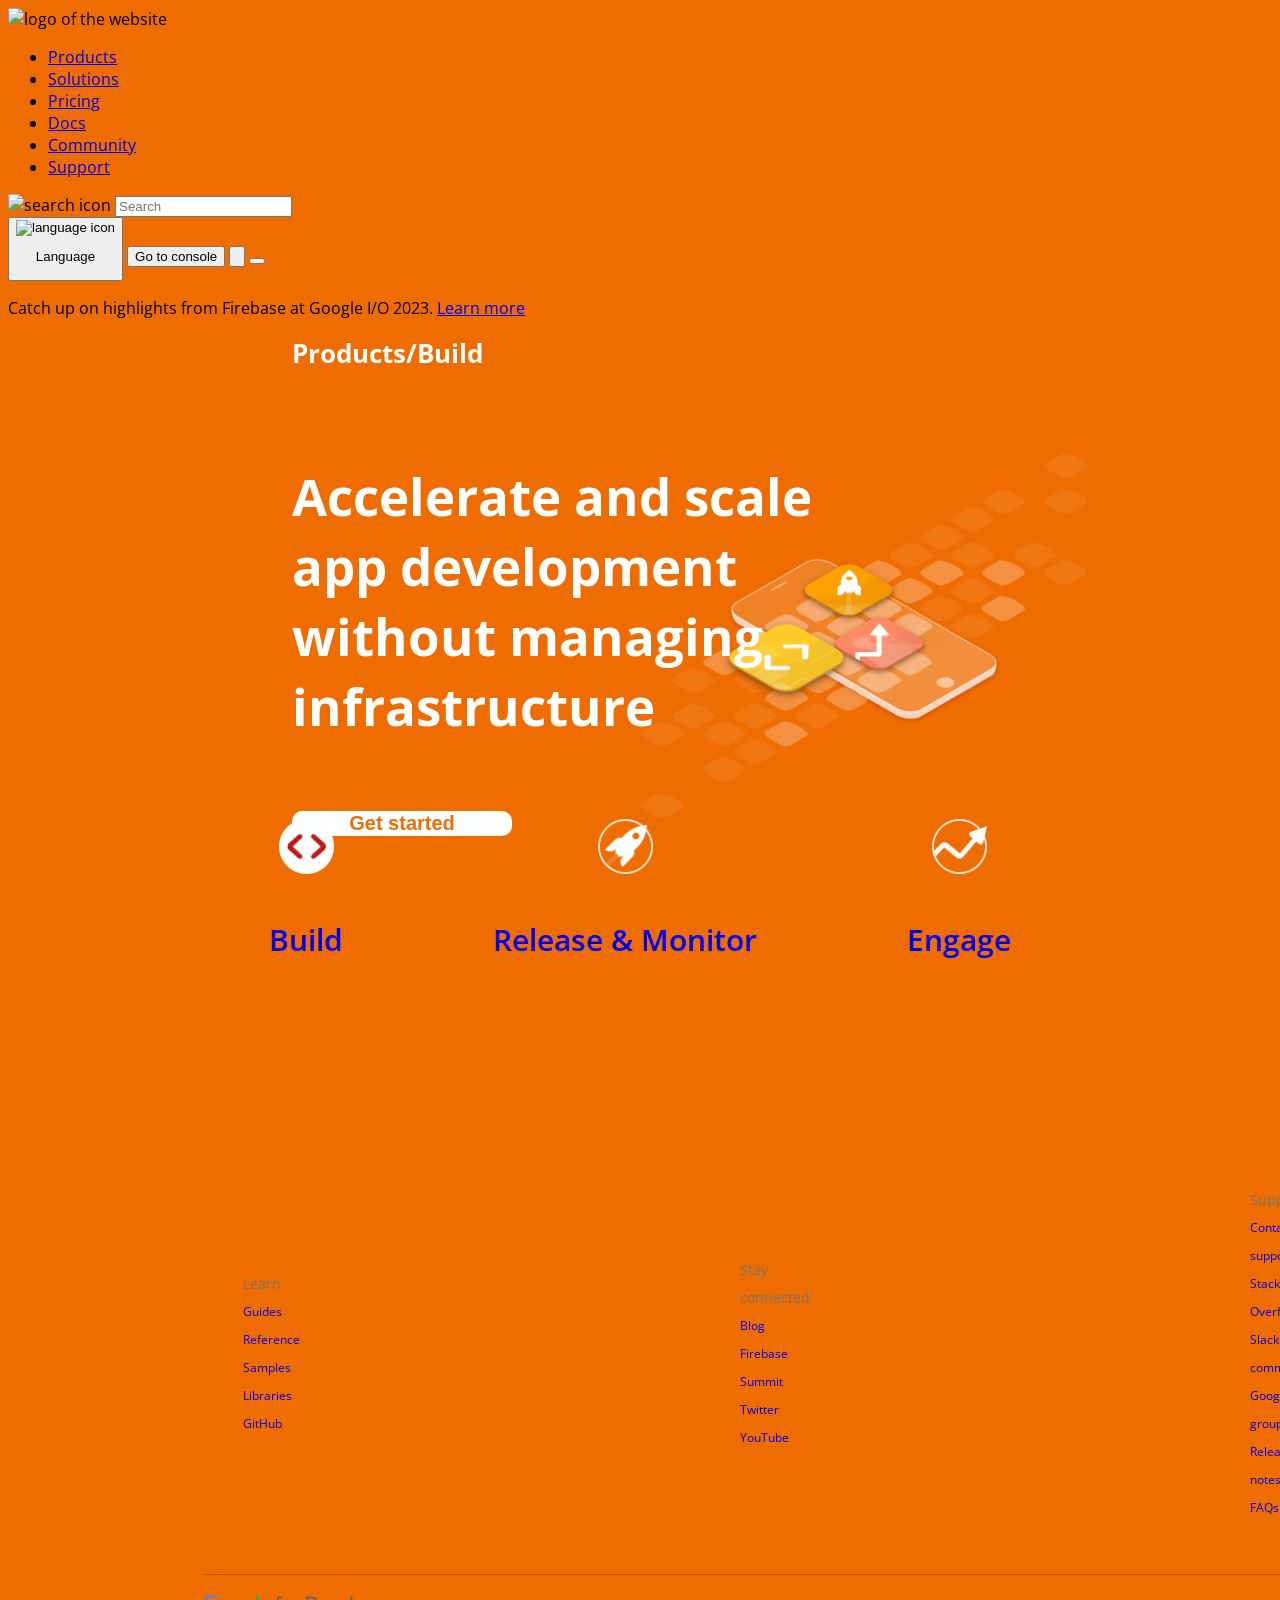
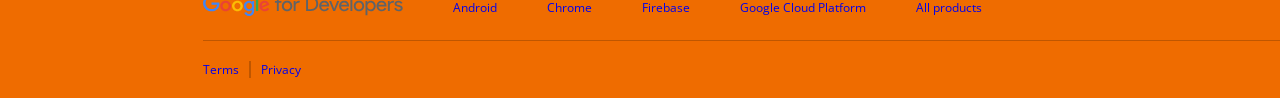
==== commit e060a48b: "Merge f8a22c0f5b16fefdac07fd1968a9f0a3a934d0b3 into c0ba2014e2c87530e7d5aa8f7157cf0df872c72a" ====
--- a/products1.html
+++ b/products1.html
@@ -1,181 +1,155 @@
 <!DOCTYPE html>
 <html lang="en">
-  <head>
-    <meta charset="UTF-8" />
-    <meta http-equiv="X-UA-Compatible" content="IE=edge" />
-    <meta name="viewport" content="width=device-width, initial-scale=1.0" />
-    <link rel="preconnect" href="https://fonts.googleapis.com" />
-    <link rel="preconnect" href="https://fonts.gstatic.com" crossorigin />
-    <link
-      href="https://fonts.googleapis.com/css2?family=Open+Sans:wght@300;400;600;700&display=swap"
-      rel="stylesheet"
-    />
-    <link rel="stylesheet" href="./general.css" />
-    <link rel="stylesheet" href="./homepageStyle/footer.css" />
-    <link rel="stylesheet" href="./homepageStyle/navbar.css" />
-    <link rel="stylesheet" href="./product1Style/section3.css" />
-    <title>Firebase</title>
-  </head>
-  <body>
-    <!-- Navbar -->
-    <header>
-      <div class="top-row-container flex-row">
-        <div class="top-row-container__left flex-row">
-          <img
-            class="website-logo"
-            src="./assets/navbar/firebase-logo.svg"
-            alt="logo of the website"
-          />
-          <nav class="navbar">
-            <ul class="navbar__btns flex-row">
-              <li class="navbar__btn dropdown-button flex-row">
-                <a class="flex-row" href="#">Products</a>
-              </li>
-              <li class="navbar__btn dropdown-button flex-row">
-                <a class="flex-row" href="#">Solutions</a>
-              </li>
-              <li class="navbar__btn flex-row">
-                <a href="#"><a class="flex-row" href="#">Pricing</a></a>
-              </li>
-              <li class="navbar__btn dropdown-button flex-row">
-                <a class="flex-row" href="#">Docs</a>
-              </li>
-              <li class="navbar__btn dropdown-button flex-row">
-                <a class="flex-row" href="#">Community</a>
-              </li>
-              <li class="navbar__btn flex-row">
-                <a href="#"><a class="flex-row" href="#">Support</a></a>
-              </li>
-            </ul>
-          </nav>
-        </div>
-        <div class="top-row-container__right flex-row">
-          <div class="search-container flex-row">
-            <img
-              class="search-icon"
-              src="./assets/navbar/search-icon.svg"
-              alt="search icon"
-            />
-            <input
-              type="text"
-              class="search-box"
-              name="search"
-              id="search"
-              placeholder="Search"
-            />
-          </div>
-          <button class="language-button flex-row">
-            <img
-              class="language-button__icon"
-              src="./assets/navbar/language-icon.svg"
-              alt="language icon"
-            />
-            <p class="language-button__text dropdown-button flex-row">
-              Language
-            </p>
-          </button>
-          <button class="console-button">Go to console</button>
-          <button class="developer-button flex-row">
-            <img src="./assets/navbar/vector5.svg" alt="" />
-          </button>
-          <button class="user-button"></button>
-        </div>
-      </div>
-      <div class="announcements-container flex-row">
-        <p class="announcement-text">
-          Catch up on highlights from Firebase at Google I/O 2023.
-          <a class="announcement-link" href="#">Learn more</a>
-        </p>
-      </div>
-    </header>
-    <!--  -->
 
-    <!-- Section1 -->
-    <!--  -->
-      <!-- Section2 -->
-      <!--  -->
+<head>
+	<meta charset="UTF-8" />
+	<meta http-equiv="X-UA-Compatible" content="IE=edge" />
+	<meta name="viewport" content="width=device-width, initial-scale=1.0" />
+	<link rel="preconnect" href="https://fonts.googleapis.com" />
+	<link rel="preconnect" href="https://fonts.gstatic.com" crossorigin />
+	<link href="https://fonts.googleapis.com/css2?family=Open+Sans:wght@300;400;600;700&display=swap"
+		rel="stylesheet" />
+	<link rel="stylesheet" href="./general.css" />
+	<link rel="stylesheet" href="./homepageStyle/footer.css" />
+	<link rel="stylesheet" href="./homepageStyle/navbar.css" />
+	<link rel="stylesheet" href="./productpageStyle/section1.css">
+	<title>Firebase</title>
+</head>
 
-      <!-- Section3 -->
-  
-      <div class="product1-section-3-card">
-        <h2 class="product1-section-3-title">Our Build products</h2>
-		<div class="product1-section-3-content">
-        <div class="product1-section-3-text">
-          <h2 class="product1-section-3-subtitle">Cloud Firestone</h2>
-          <p class="product1-section-3-description">
-            Build servereless, secure apps at global sclae. Store app data in
-            the cloud, sync data across online and offline devices, and retrieve
-            it with expressive queries.
-          </p>
-		  <p>Learn more</p>
+<body>
+	<!-- Navbar -->
+	<header>
+		<div class="top-row-container flex-row">
+			<div class="top-row-container__left flex-row">
+				<img class="website-logo" src="./assets/navbar/firebase-logo.svg" alt="logo of the website" />
+				<nav class="navbar">
+					<ul class="navbar__btns flex-row">
+						<li class="navbar__btn dropdown-button flex-row">
+							<a class="flex-row" href="#">Products</a>
+						</li>
+						<li class="navbar__btn dropdown-button flex-row"><a class="flex-row" href="#">Solutions</a></li>
+						<li class="navbar__btn flex-row">
+							<a href="#"><a class="flex-row" href="#">Pricing</a></a>
+						</li>
+						<li class="navbar__btn dropdown-button flex-row"><a class="flex-row" href="#">Docs</a></li>
+						<li class="navbar__btn dropdown-button flex-row"><a class="flex-row" href="#">Community</a></li>
+						<li class="navbar__btn flex-row">
+							<a href="#"><a class="flex-row" href="#">Support</a></a>
+						</li>
+					</ul>
+				</nav>
+			</div>
+			<div class="top-row-container__right flex-row">
+				<div class="search-container flex-row">
+					<img class="search-icon" src="./assets/navbar/search-icon.svg" alt="search icon" />
+					<input type="text" class="search-box" name="search" id="search" placeholder="Search" />
+				</div>
+				<button class="language-button flex-row">
+					<img class="language-button__icon" src="./assets/navbar/language-icon.svg" alt="language icon" />
+					<p class="language-button__text dropdown-button flex-row">Language</p>
+				</button>
+				<button class="console-button">Go to console</button>
+				<button class="developer-button flex-row"><img src="./assets/navbar/vector5.svg" alt="" /></button>
+				<button class="user-button"></button>
+			</div>
 		</div>
-          <img
-            class="section-3-img"
-            src="./assets/assets_product1/section 3/featured-firestore_2x.png"
-            alt="logo"
-          />
-		  
+		<div class="announcements-container flex-row">
+			<p class="announcement-text">Catch up on highlights from Firebase at Google I/O 2023. <a
+					class="announcement-link" href="#">Learn more</a></p>
 		</div>
-      </div>
-      <!--  -->
+	</header>
+	<!--  -->
 
-      <!-- Section4 -->
-      <!--  -->
+	<!-- Section1 AT -->
+	<sectio class="sect_one">
+		<div class="sect_one_top">
+			<div class="sect_one_left">
+				<h2>Products/Build</h2>
+				<h1>Accelerate and scale
+					app development without
+					managing infrastructure</h1>
+				<button>Get started</button>
+			</div>			
+		</div>
+		<div class="sect_one_bot">
+			<a href="#"><img class="bot_icon" src="./assets/assets_product1/section_1/build-active_2x.png" alt="build_icon">
+				<h2>Build</h2>
+			</a>
+			<a href="#">
+				<img class="bot_icon" src="./assets/assets_product1/section_1/release_2x.png" alt="release_icon">
+				<h2>Release & Monitor</h2>
+			</a>
+			<a href="#">
+				<img class="bot_icon" src="./assets/assets_product1/section_1/engage_2x.png" alt="engage_icon">
+				<h2>Engage</h2>
+			</a>
+		</div>
+		</section>
 
-      <!-- Section5 -->
-      <!--  -->
 
-      <!-- Section6-->
-      <!--  -->
 
-    <!-- Footer -->
-    <footer>
-      <div>
-        <ul>
-          <li>Learn</li>
-          <li><a class="footer__link" href="#">Guides</a></li>
-          <li><a class="footer__link" href="#">Reference</a></li>
-          <li><a class="footer__link" href="#">Samples</a></li>
-          <li><a class="footer__link" href="#">Libraries</a></li>
-          <li><a class="footer__link" href="#">GitHub</a></li>
-        </ul>
 
-        <ul>
-          <li>Stay connected</li>
-          <li><a class="footer__link" href="#">Blog</a></li>
-          <li><a class="footer__link" href="#">Firebase Summit</a></li>
-          <li><a class="footer__link" href="#">Twitter</a></li>
-          <li><a class="footer__link" href="#">YouTube</a></li>
-        </ul>
 
-        <ul>
-          <li>Support</li>
-          <li><a class="footer__link" href="#">Contact support</a></li>
-          <li><a class="footer__link" href="#">Stack Overflow</a></li>
-          <li><a class="footer__link" href="#">Slack community</a></li>
-          <li><a class="footer__link" href="#">Google group</a></li>
-          <li><a class="footer__link" href="#">Release notes</a></li>
-          <li><a class="footer__link" href="#">FAQs</a></li>
-        </ul>
-      </div>
+		<!-- Section2 -->
+		<!--  -->
 
-      <div>
-        <a href="#"
-          ><img
-            src="./assets/footer/lockup-google-for-developers.svg"
-            alt="google_icon"
-        /></a>
-        <a class="footer__link" href="#">Android</a>
-        <a class="footer__link" href="#">Chrome</a>
-        <a class="footer__link" href="#">Firebase</a>
-        <a class="footer__link" href="#">Google Cloud Platform</a>
-        <a class="footer__link" href="#">All products</a>
-      </div>
-      <div>
-        <a class="footer__link" href="#"> Terms</a>
-        <a class="footer__link" href="#"> Privacy</a>
-      </div>
-    </footer>
-    <!--  -->
-  </body>
-</html>
+		<!-- Section3 -->
+		<!--  -->
+
+		<!-- Section4 -->
+		<!--  -->
+
+		<!-- Section5 -->
+		<!--  -->
+
+		<!-- Section6-->
+		<!--  -->
+
+		<!-- Footer -->
+		<footer>
+			<div>
+				<ul>
+					<li>Learn</li>
+					<li><a class="footer__link" href="#">Guides</a></li>
+					<li><a class="footer__link" href="#">Reference</a></li>
+					<li><a class="footer__link" href="#">Samples</a></li>
+					<li><a class="footer__link" href="#">Libraries</a></li>
+					<li><a class="footer__link" href="#">GitHub</a></li>
+				</ul>
+
+				<ul>
+					<li>Stay connected</li>
+					<li><a class="footer__link" href="#">Blog</a></li>
+					<li><a class="footer__link" href="#">Firebase Summit</a></li>
+					<li><a class="footer__link" href="#">Twitter</a></li>
+					<li><a class="footer__link" href="#">YouTube</a></li>
+				</ul>
+
+				<ul>
+					<li>Support</li>
+					<li><a class="footer__link" href="#">Contact support</a></li>
+					<li><a class="footer__link" href="#">Stack Overflow</a></li>
+					<li><a class="footer__link" href="#">Slack community</a></li>
+					<li><a class="footer__link" href="#">Google group</a></li>
+					<li><a class="footer__link" href="#">Release notes</a></li>
+					<li><a class="footer__link" href="#">FAQs</a></li>
+				</ul>
+			</div>
+
+			<div>
+				<a href="#"><img src="./assets/footer/lockup-google-for-developers.svg" alt="google_icon" /></a>
+				<a class="footer__link" href="#">Android</a>
+				<a class="footer__link" href="#">Chrome</a>
+				<a class="footer__link" href="#">Firebase</a>
+				<a class="footer__link" href="#">Google Cloud Platform</a>
+				<a class="footer__link" href="#">All products</a>
+			</div>
+			<div>
+				<a class="footer__link" href="#"> Terms</a>
+				<a class="footer__link" href="#"> Privacy</a>
+			</div>
+		</footer>
+		<!--  -->
+</body>
+
+</html>
--- a/productpageStyle/section1.css
+++ b/productpageStyle/section1.css
@@ -0,0 +1,144 @@
+* {
+    box-sizing: border-box;
+}
+
+body {
+    /* background-image: url("../assets/background/vec"); */
+    background-color: #ef6c00;
+}
+
+.sect_one {
+    display: grid;
+    grid-template-columns: 100%;
+    grid-template-rows: 75% 25%;
+    row-gap: 70px;
+    width: 70vw;
+    height: 55vh;
+    margin: 70px auto;
+    background-image: url('../assets/assets_product1/section_1/hero-illo-build_2x.png');
+    background-size: 50%;
+    background-repeat: no-repeat;
+    background-position: right;
+
+
+
+}
+
+.sect_one_top {
+    display: flex;
+    width: 100%;
+
+
+}
+
+.sect_one_left {
+    padding: 0 100px;
+    width: 100%;
+    height: 100%;
+    display: flex;
+    flex-direction: column;
+    align-items: left;
+    justify-content: center;
+    color: white;
+    gap: 35px;
+}
+
+.sect_one_left h2 {
+    font-size: 26px;
+}
+
+.sect_one_left h1 {
+    width: 620px;
+    font-size: 51px;
+    text-align: left;
+}
+
+.sect_one_left button {
+    width: 220px;
+    height: 60px;
+    border: none;
+    border-radius: 10px;
+    background-color: white;
+    color: #ef6c00;
+    font-size: 20px;
+    font-weight: 600;
+}
+
+.sect_one_left button:hover {
+    background-color: #e8f0fe;
+}
+
+.sect_one_bot {
+    display: flex;
+    justify-content: center;
+    align-items: center;
+    gap: 150px;
+    margin: 0;
+}
+
+.sect_one_bot a {
+    display: flex;
+    flex-direction: column;
+    align-items: center;
+    font-size: 20px;
+    text-decoration: none;
+}
+
+.sect_one_bot a h2 {
+    font-weight: 600;
+}
+
+.sect_one_bot a:visited {
+    color: white;
+}
+
+.sect_one_bot a:hover {
+    text-decoration: underline 3px;
+    text-underline-offset: 14px;
+}
+
+.bot_icon {
+    width: 55px;
+    height: 55px;
+    margin: 20px 0;
+}
+
+@media screen and (max-width: 1000px) {
+
+    .sect_one {
+        padding: 0 0px;
+        width: 90vw;
+
+    }
+
+    .sect_one_top {
+        background-size: 100%;
+    }
+
+    .sect_one_left {
+        padding: 0;
+
+    }
+
+    .sect_one_left h1 {
+        font-size: 28px;
+        width: 50%;
+        line-height: 1.2;
+
+    }
+
+    .sect_one_left h2 {
+        font-size: 25px;
+
+    }
+
+    .sect_one_left button {
+        width: 200px;
+        height: 40px;
+        font-size: 16px;
+    }
+
+    .sect_one_bot {
+        gap: 90px;
+    }
+}
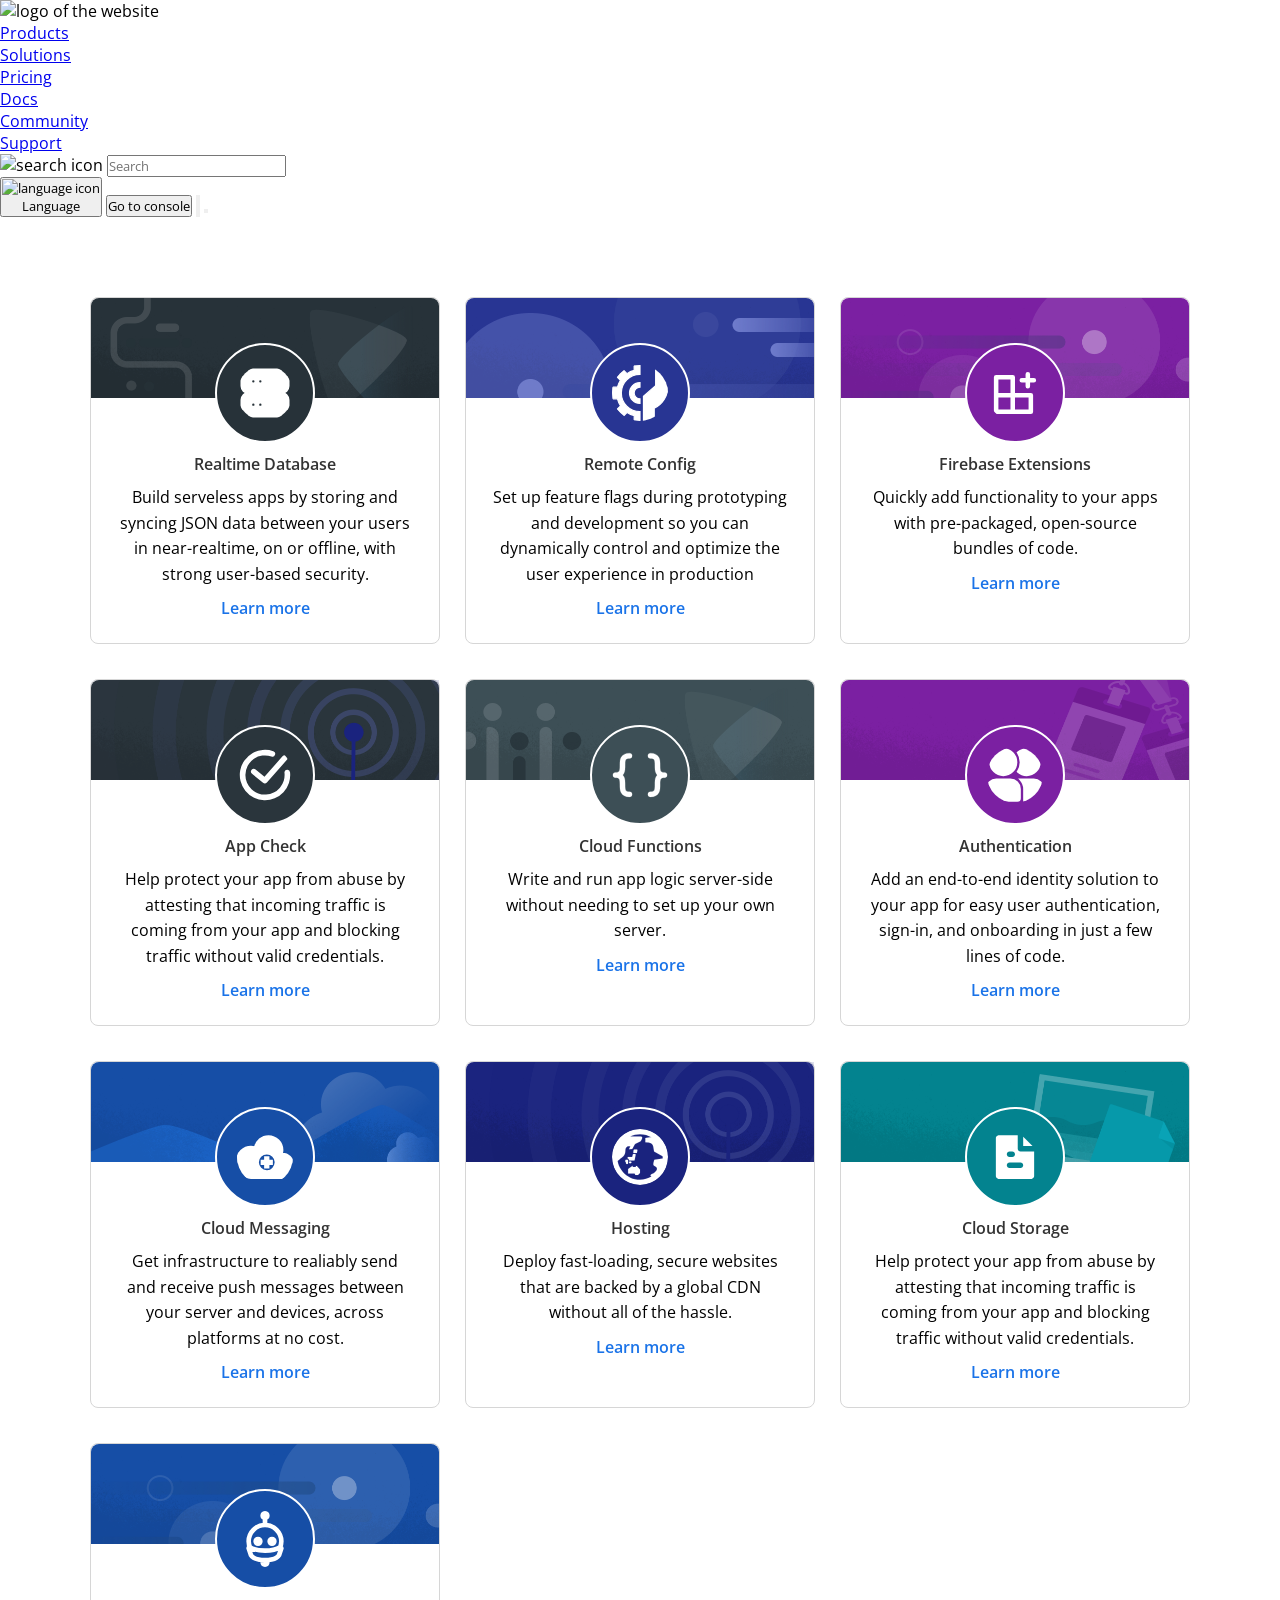
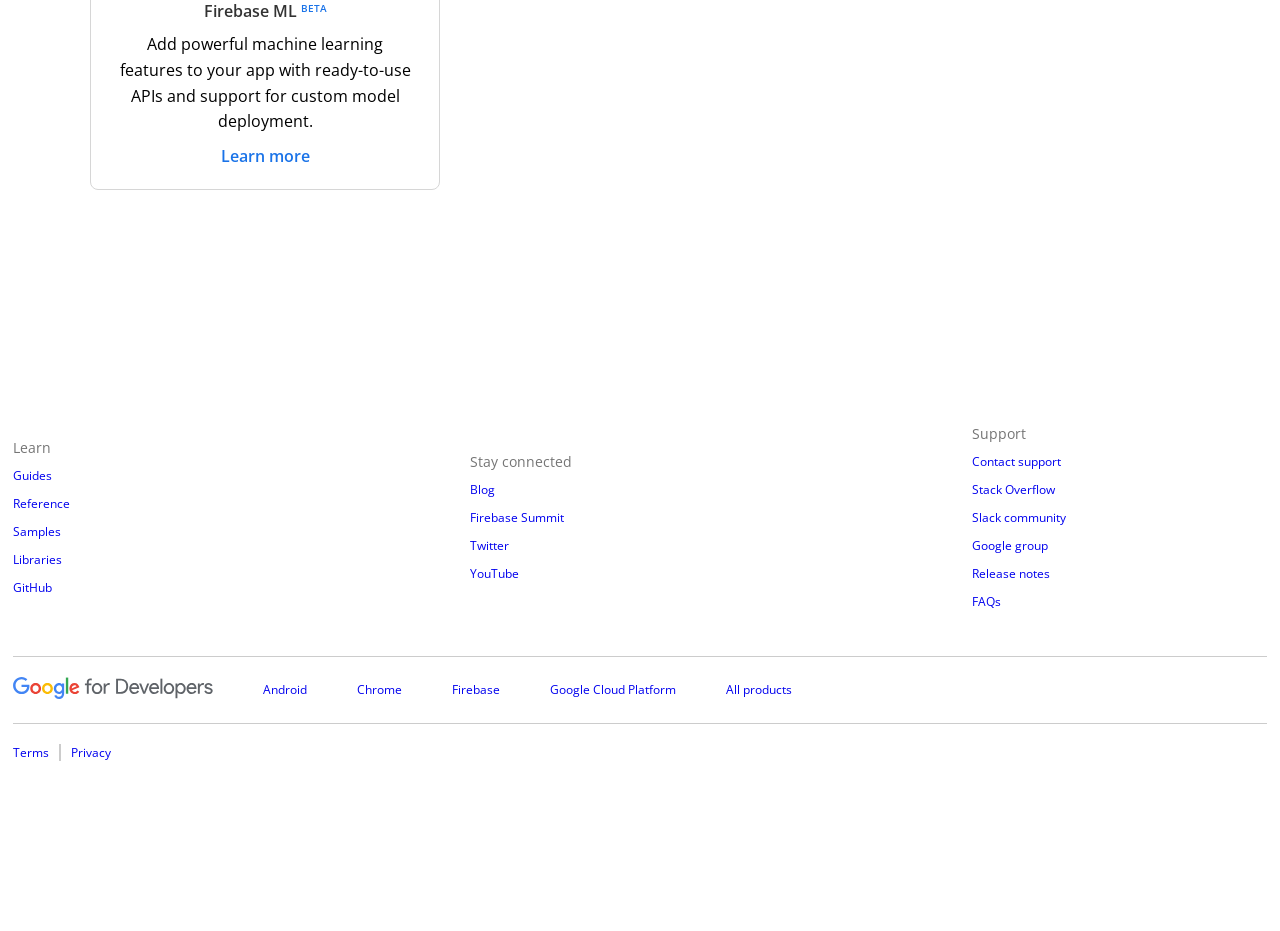
==== commit a76891f2: "Merge branch 'main' into dev-products1-section4-anghel" ====
--- a/products1.html
+++ b/products1.html
@@ -1,111 +1,84 @@
 <!DOCTYPE html>
 <html lang="en">
+	<head>
+		<meta charset="UTF-8" />
+		<meta http-equiv="X-UA-Compatible" content="IE=edge" />
+		<meta name="viewport" content="width=device-width, initial-scale=1.0" />
+		<link rel="preconnect" href="https://fonts.googleapis.com" />
+		<link rel="preconnect" href="https://fonts.gstatic.com" crossorigin />
+		<link href="https://fonts.googleapis.com/css2?family=Open+Sans:wght@300;400;600;700&display=swap" rel="stylesheet" />
+		<link rel="stylesheet" href="./general.css" />
 
-<head>
-	<meta charset="UTF-8" />
-	<meta http-equiv="X-UA-Compatible" content="IE=edge" />
-	<meta name="viewport" content="width=device-width, initial-scale=1.0" />
-	<link rel="preconnect" href="https://fonts.googleapis.com" />
-	<link rel="preconnect" href="https://fonts.gstatic.com" crossorigin />
-	<link href="https://fonts.googleapis.com/css2?family=Open+Sans:wght@300;400;600;700&display=swap"
-		rel="stylesheet" />
-	<link rel="stylesheet" href="./general.css" />
-	<link rel="stylesheet" href="./homepageStyle/footer.css" />
-	<link rel="stylesheet" href="./homepageStyle/navbar.css" />
-	<link rel="stylesheet" href="./productpageStyle/section1.css">
-	<title>Firebase</title>
-</head>
+		<link rel="stylesheet" href="./homepageStyle/navbar.css" />
+		<link rel="stylesheet" href="./products1Style/section4.css" />
+		<link rel="stylesheet" href="./homepageStyle/footer.css" />
+		<script src="./scripts/products1/section4.js" defer></script>
+		<link rel="shortcut icon" href="https://www.gstatic.com/devrel-devsite/prod/vfe8699a5d354c41f3f953a7a9794768d4d2f39d37577d5708b5539be069912e1/firebase/images/favicon.png" type="image/x-icon" />
 
-<body>
-	<!-- Navbar -->
-	<header>
-		<div class="top-row-container flex-row">
-			<div class="top-row-container__left flex-row">
-				<img class="website-logo" src="./assets/navbar/firebase-logo.svg" alt="logo of the website" />
-				<nav class="navbar">
-					<ul class="navbar__btns flex-row">
-						<li class="navbar__btn dropdown-button flex-row">
-							<a class="flex-row" href="#">Products</a>
-						</li>
-						<li class="navbar__btn dropdown-button flex-row"><a class="flex-row" href="#">Solutions</a></li>
-						<li class="navbar__btn flex-row">
-							<a href="#"><a class="flex-row" href="#">Pricing</a></a>
-						</li>
-						<li class="navbar__btn dropdown-button flex-row"><a class="flex-row" href="#">Docs</a></li>
-						<li class="navbar__btn dropdown-button flex-row"><a class="flex-row" href="#">Community</a></li>
-						<li class="navbar__btn flex-row">
-							<a href="#"><a class="flex-row" href="#">Support</a></a>
-						</li>
-					</ul>
-				</nav>
+		<title>Firebase</title>
+	</head>
+	<body>
+		<!-- Navbar -->
+		<header>
+			<div class="top-row-container flex-row">
+				<div class="top-row-container__left flex-row">
+					<img class="website-logo" src="./assets/navbar/firebase-logo.svg" alt="logo of the website" />
+					<nav class="navbar">
+						<ul class="navbar__btns flex-row">
+							<li class="navbar__btn dropdown-button flex-row">
+								<a class="flex-row" href="#">Products</a>
+							</li>
+							<li class="navbar__btn dropdown-button flex-row"><a class="flex-row" href="#">Solutions</a></li>
+							<li class="navbar__btn flex-row">
+								<a href="#"><a class="flex-row" href="#">Pricing</a></a>
+							</li>
+							<li class="navbar__btn dropdown-button flex-row"><a class="flex-row" href="#">Docs</a></li>
+							<li class="navbar__btn dropdown-button flex-row"><a class="flex-row" href="#">Community</a></li>
+							<li class="navbar__btn flex-row">
+								<a href="#"><a class="flex-row" href="#">Support</a></a>
+							</li>
+						</ul>
+					</nav>
+				</div>
+				<div class="top-row-container__right flex-row">
+					<div class="search-container flex-row">
+						<img class="search-icon" src="./assets/navbar/search-icon.svg" alt="search icon" />
+						<input type="text" class="search-box" name="search" id="search" placeholder="Search" />
+					</div>
+					<button class="language-button flex-row">
+						<img class="language-button__icon" src="./assets/navbar/language-icon.svg" alt="language icon" />
+						<p class="language-button__text dropdown-button flex-row">Language</p>
+					</button>
+					<button class="console-button">Go to console</button>
+					<button class="developer-button flex-row"><img src="./assets/navbar/vector5.svg" alt="" /></button>
+					<button class="user-button"></button>
+				</div>
 			</div>
-			<div class="top-row-container__right flex-row">
-				<div class="search-container flex-row">
-					<img class="search-icon" src="./assets/navbar/search-icon.svg" alt="search icon" />
-					<input type="text" class="search-box" name="search" id="search" placeholder="Search" />
-				</div>
-				<button class="language-button flex-row">
-					<img class="language-button__icon" src="./assets/navbar/language-icon.svg" alt="language icon" />
-					<p class="language-button__text dropdown-button flex-row">Language</p>
-				</button>
-				<button class="console-button">Go to console</button>
-				<button class="developer-button flex-row"><img src="./assets/navbar/vector5.svg" alt="" /></button>
-				<button class="user-button"></button>
-			</div>
-		</div>
-		<div class="announcements-container flex-row">
-			<p class="announcement-text">Catch up on highlights from Firebase at Google I/O 2023. <a
-					class="announcement-link" href="#">Learn more</a></p>
-		</div>
-	</header>
-	<!--  -->
 
-	<!-- Section1 AT -->
-	<sectio class="sect_one">
-		<div class="sect_one_top">
-			<div class="sect_one_left">
-				<h2>Products/Build</h2>
-				<h1>Accelerate and scale
-					app development without
-					managing infrastructure</h1>
-				<button>Get started</button>
-			</div>			
-		</div>
-		<div class="sect_one_bot">
-			<a href="#"><img class="bot_icon" src="./assets/assets_product1/section_1/build-active_2x.png" alt="build_icon">
-				<h2>Build</h2>
-			</a>
-			<a href="#">
-				<img class="bot_icon" src="./assets/assets_product1/section_1/release_2x.png" alt="release_icon">
-				<h2>Release & Monitor</h2>
-			</a>
-			<a href="#">
-				<img class="bot_icon" src="./assets/assets_product1/section_1/engage_2x.png" alt="engage_icon">
-				<h2>Engage</h2>
-			</a>
-		</div>
-		</section>
+		</header>
+		<!--  -->
+		<main>
+			<!-- Section1 -->
+			<!--  -->
 
+			<!-- Section2 -->
+			<!--  -->
 
+			<!-- Section3 -->
+			<!--  -->
 
+			<!-- Section4 -->
+			<section class="section4" id="section4"></section>
+			<!--  -->
 
+			<!-- Section5 -->
+			<!--  -->
 
-		<!-- Section2 -->
-		<!--  -->
+			<!-- Section6-->
+			<!--  -->
 
-		<!-- Section3 -->
-		<!--  -->
-
-		<!-- Section4 -->
-		<!--  -->
-
-		<!-- Section5 -->
-		<!--  -->
-
-		<!-- Section6-->
-		<!--  -->
-
-		<!-- Footer -->
+			<!-- Footer -->
+		</main>
 		<footer>
 			<div>
 				<ul>
@@ -124,6 +97,7 @@
 					<li><a class="footer__link" href="#">Twitter</a></li>
 					<li><a class="footer__link" href="#">YouTube</a></li>
 				</ul>
+
 
 				<ul>
 					<li>Support</li>
@@ -150,6 +124,5 @@
 			</div>
 		</footer>
 		<!--  -->
-</body>
-
-</html>+	</body>
+</html>
--- a/products1Style/section4.css
+++ b/products1Style/section4.css
@@ -0,0 +1,102 @@
+/* CSS reset */
+* {
+	margin: 0;
+	padding: 0;
+	box-sizing: border-box;
+	font-family: 'Open Sans', sans-serif;
+}
+
+/* CSS variables */
+:root {
+	/* Font */
+	--font: 'Open Sans', sans-serif;
+	/* Font weights */
+	--light: 300;
+	--regular: 500;
+	--medium: 600;
+	--bold: 700;
+	/* Colors */
+	--white: rgb(255, 255, 255);
+	--blue: rgb(26, 115, 232);
+	--black: rgb(2, 136, 209);
+	--grey: rgb(117, 117, 117);
+	--nav-item: rgb(87, 87, 87);
+}
+
+main {
+	max-width: 1300px;
+	margin: auto;
+}
+
+.section4 {
+	padding: 80px 90px;
+	display: grid;
+	grid-template-columns: repeat(auto-fill, minmax(310px, 1fr));
+	column-gap: 25px;
+	row-gap: 35px;
+}
+
+.section4__card {
+	height: 347px;
+	border: 1px solid rgb(214, 214, 214);
+	border-radius: 8px;
+	text-align: center;
+	background-color: white;
+}
+
+.section4__card:hover {
+	cursor: pointer;
+	background-color: rgba(230, 246, 255, 0.074);
+	box-shadow: 0px 1px 8px -1px rgba(0, 0, 0, 0.6);
+}
+
+.section4__card .card-header {
+	height: 100px;
+	border-top-left-radius: inherit;
+	border-top-right-radius: inherit;
+}
+
+.card-header img {
+	width: 100%;
+	height: 100px;
+}
+
+.section4 .card-logo {
+	border: 2px solid white;
+	padding: 20px;
+	border-radius: 60px;
+	width: 100px;
+	position: relative;
+	top: -60px;
+}
+
+.section4 .card-title {
+	color: rgb(51, 51, 51);
+	font-weight: var(--medium);
+	margin-top: 55px;
+	font-size: 16px;
+}
+
+.section4 .card-text {
+	padding: 0px 25px;
+	margin-top: 10px;
+	line-height: 1.6;
+}
+
+.section4 .learn-more-btn {
+	margin-top: 10px;
+	text-decoration: none;
+	font-weight: var(--medium);
+	color: var(--blue);
+	margin-bottom: 10px;
+}
+
+.section4 a {
+	text-decoration: none;
+}
+
+.section4 span {
+	font-size: 12px;
+	color: var(--blue);
+	font-weight: var(--medium);
+}
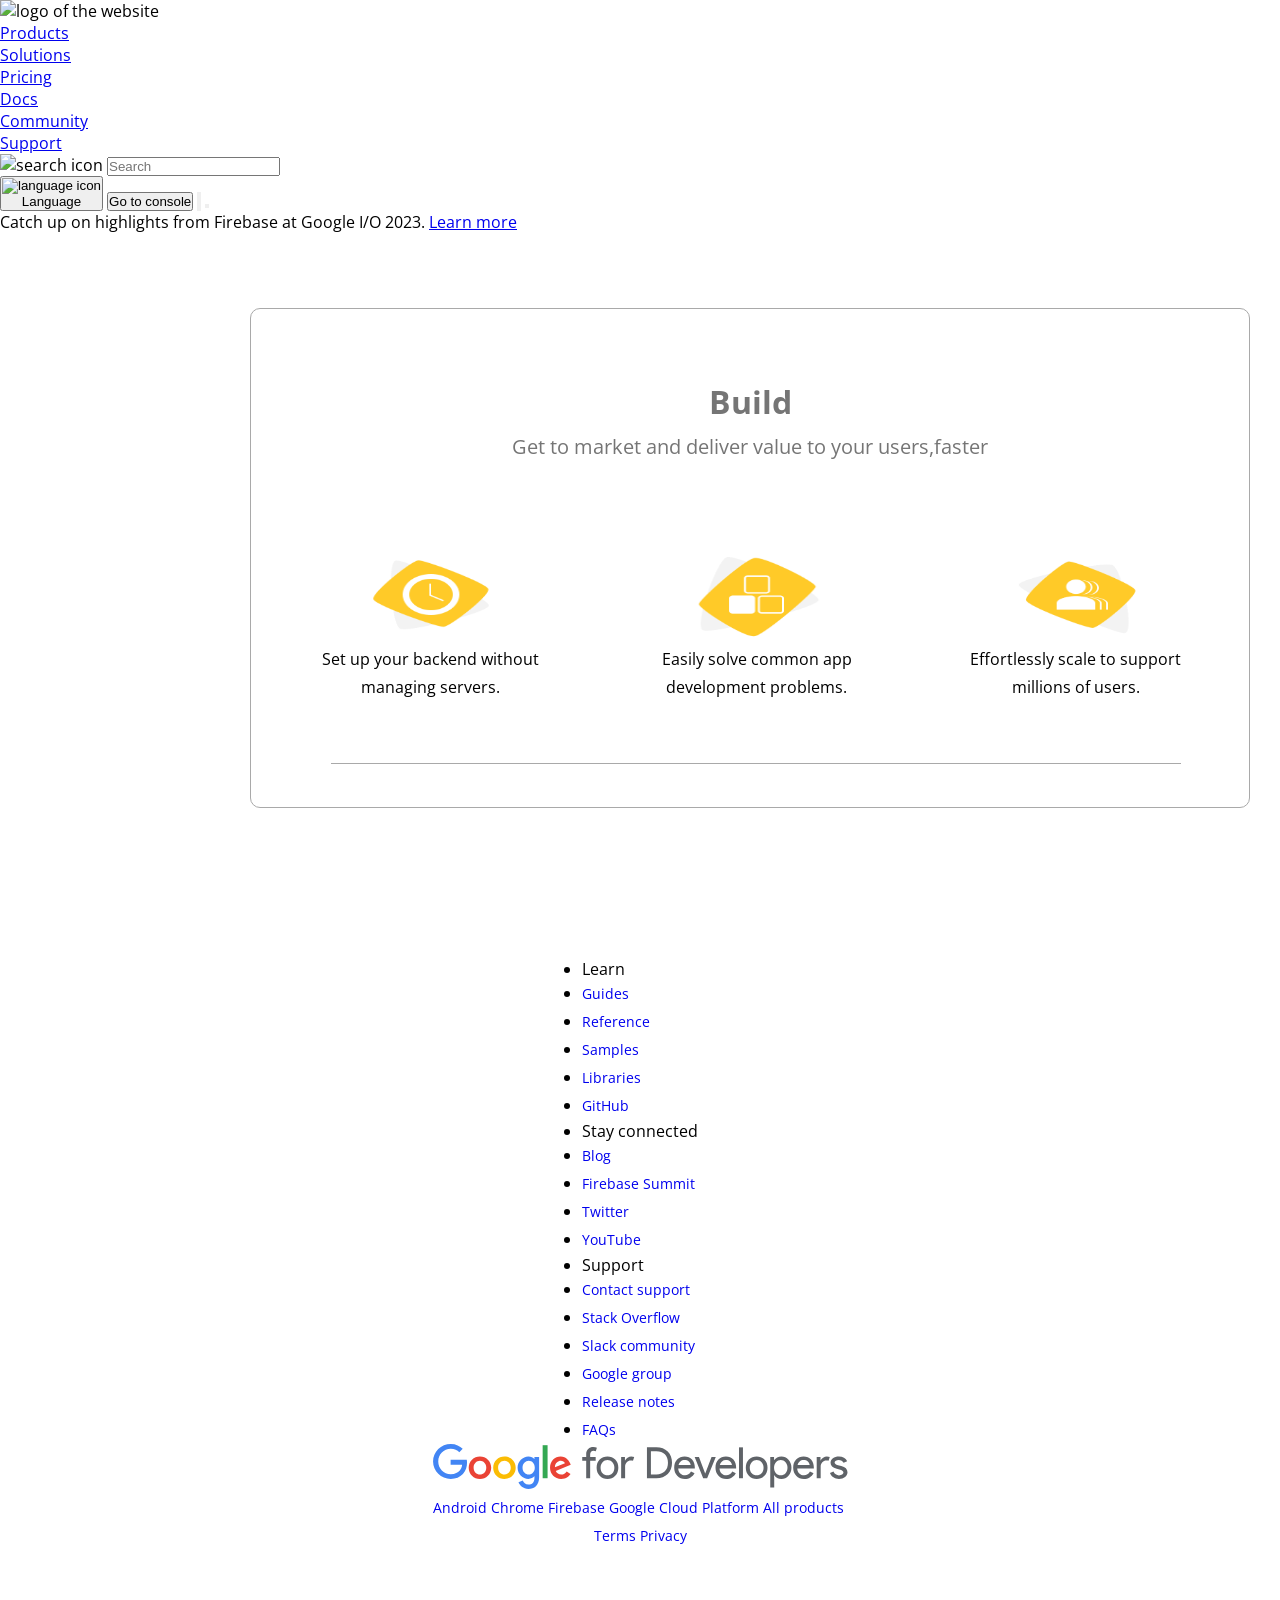
==== commit 8c7c98cc: "product1-section2" ====
--- a/products1.html
+++ b/products1.html
@@ -8,13 +8,9 @@
 		<link rel="preconnect" href="https://fonts.gstatic.com" crossorigin />
 		<link href="https://fonts.googleapis.com/css2?family=Open+Sans:wght@300;400;600;700&display=swap" rel="stylesheet" />
 		<link rel="stylesheet" href="./general.css" />
-
+		<link rel="stylesheet" href="./homepageStyle/footer.css" />
 		<link rel="stylesheet" href="./homepageStyle/navbar.css" />
-		<link rel="stylesheet" href="./products1Style/section4.css" />
-		<link rel="stylesheet" href="./homepageStyle/footer.css" />
-		<script src="./scripts/products1/section4.js" defer></script>
-		<link rel="shortcut icon" href="https://www.gstatic.com/devrel-devsite/prod/vfe8699a5d354c41f3f953a7a9794768d4d2f39d37577d5708b5539be069912e1/firebase/images/favicon.png" type="image/x-icon" />
-
+		<link rel="stylesheet" href="./product1-section2.css">
 		<title>Firebase</title>
 	</head>
 	<body>
@@ -54,31 +50,53 @@
 					<button class="user-button"></button>
 				</div>
 			</div>
-
+			<div class="announcements-container flex-row">
+				<p class="announcement-text">Catch up on highlights from Firebase at Google I/O 2023. <a class="announcement-link" href="#">Learn more</a></p>
+			</div>
 		</header>
 		<!--  -->
-		<main>
-			<!-- Section1 -->
-			<!--  -->
 
-			<!-- Section2 -->
-			<!--  -->
+		<!-- Section1 -->
+		<!--  -->
 
-			<!-- Section3 -->
-			<!--  -->
+		<!-- Section2 -->
+			<section class="container">
+				<div class="container-top">
+					<h1 class="container-title">Build</h1>
+					<h3 class="container-subtitle">Get to market and deliver value to your users,faster</h3>
+				</div>
+				<div class="container-content">
+					<div class="content-left">
+						<img class="content-logo" src="./assets/assets_product1/section 2/build1_2x.png" alt="logo">
+						<p class="container-paragraph">Set up your backend without managing servers.</p>
+					</div>
+					<div class="content-center">
+						<img class="content-logo" src="./assets/assets_product1/section 2/build2_2x.png" alt="logo">
+						<p class="container-paragraph">Easily solve common app development problems.</p>
+					</div>
+					<div class="content-right">
+						<img class="content-logo" src="./assets/assets_product1/section 2/build3_2x.png" alt="logo">
+						<p class="container-paragraph">Effortlessly scale to support millions of users.</p>
+					</div>					
+				</div>
+				<div class="content-bottom"></div>
+				
+			</section>
+		<!--  -->
 
-			<!-- Section4 -->
-			<section class="section4" id="section4"></section>
-			<!--  -->
+		<!-- Section3 -->
+		<!--  -->
 
-			<!-- Section5 -->
-			<!--  -->
+		<!-- Section4 -->
+		<!--  -->
 
-			<!-- Section6-->
-			<!--  -->
+		<!-- Section5 -->
+		<!--  -->
 
-			<!-- Footer -->
-		</main>
+		<!-- Section6-->
+		<!--  -->
+
+		<!-- Footer -->
 		<footer>
 			<div>
 				<ul>
@@ -97,7 +115,6 @@
 					<li><a class="footer__link" href="#">Twitter</a></li>
 					<li><a class="footer__link" href="#">YouTube</a></li>
 				</ul>
-
 
 				<ul>
 					<li>Support</li>
--- a/homepageStyle/footer.css
+++ b/homepageStyle/footer.css
@@ -1,14 +1,15 @@
 :root {
-    --size-list: 14px;
-    --size-para: 12px;
-    --weight-text: 400;
-    --line-para: 28px;
-    --gray-para: rgb(117, 117, 117);
-    --line-para: 28px;
+    --size-list-foot: 16px;
+    --size-para-foot: 14px;
+    --weight-text-foot: 400;
+    --line-para-foot: 28px;
+    --gray-para-foot: rgb(66, 65, 65);
+    --line-para-foot: 28px;
 
 }
 
 footer {
+    
     display: flex;
     flex-direction: column;
     justify-content: center;
@@ -16,60 +17,78 @@
     margin: 150px auto;
 }
 
-footer div {
+.footer_top {
     display: flex;
-    flex-direction: row;
-    align-items: center;
+    flex-direction: row;    
     justify-content: left;
-    width: 98%;
-
+    width: 100%;
+    height: 300px;
+    padding-left: 50px;
+    gap: 550px;
+    color: var(--gray-para-foot);
+    padding: 25px 30px;
+    border-top: solid 1px rgba(0, 0, 0, 0.2);
 }
 
-footer a {
-    font-size: var(--size-para);
+.footer_list {
+    list-style-type: none;
+    display: flex;
+    flex-direction: column;    
+    gap:8px;
 }
 
-footer div:nth-child(1) {
-    gap: 400px;
-    color: var(--gray-para);
-    padding-bottom: 40px;
-}
-
-footer div ul li:nth-child(1) {
-    font-size: var(--size-list);
-}
-
-footer div ul {
+.footer_list li:nth-child(1) {
+    font-size: var(--size-list-foot);
     list-style-type: none;
-    font-size: var(--size-para);
-    font-weight: var(--weight-text);
-    line-height: var(--line-para);
 }
 
 .footer__link {
     text-decoration: none;
+    font-size: var(--size-para-foot);
+    font-weight: var(--weight-text-foot);
+    line-height: var(--line-para-foot);
 }
 
-footer div:nth-child(2) {
+.footer__link:visited {
+    color: var(--gray-para-foot) ;
+}
+
+.footer__link:hover {
+    text-decoration: none;
+    color: #206aca;
+}
+
+.footer_mid {
+    display: flex;
+    justify-content: left;
+    align-items: center;
     gap: 50px;
+    width: 97%;   
+    height: 100px; 
     border-top: solid 1px rgba(0, 0, 0, 0.2);
     border-bottom: solid 1px rgba(0, 0, 0, 0.2);
     padding: 20px 0 20px 0;
 }
 
-footer div:nth-child(2) img {
+.footer_mid_img {
     width: 200px;
+} 
+
+.footer_bot {
+    display:flex;
+    align-items: center;
+    width: 97%;
+    height: 100px;
+    display: flex;
+    align-items: center;
+    justify-content: left;
+    gap:20px;
 }
 
-footer div:nth-child(3) {
-    padding: 20px 0 20px 0;
+.footer_bot a:nth-child(1) {
+    border-right: solid 2px rgba(0, 0, 0, 0.2);
+    padding-right: 20px;  
+   
+    text-align: start;
+    
 }
-
-footer div:nth-child(3) a:nth-child(1) {
-    border-right: solid 2px rgba(0, 0, 0, 0.2);
-    padding-right: 10px;
-}
-
-footer div:nth-child(3) a:nth-child(2) {
-    padding-left: 10px;
-}
--- a/product1-section2.css
+++ b/product1-section2.css
@@ -0,0 +1,106 @@
+* {
+    box-sizing: border-box;
+    margin: 0;
+    padding: 0;
+}
+.container {
+    display: flex;
+    flex-direction: column;
+    justify-content: center;
+    margin-top: 75px;
+    margin-left: 250px;
+    width: 1000px;
+    height: 500px;
+    border: 1px solid darkgray;
+    border-radius: 10px;
+
+}
+.container-top {
+    text-align: center;
+    display: flex;
+    flex-direction: column;
+    align-items: center;
+    margin: 20px;
+}
+.container-content {
+    display: flex;
+    flex-direction: row;
+    justify-content: space-around;
+    margin: 20px;
+
+}
+.content-left {
+    display: flex;
+    flex-direction: column;
+    justify-content: center;
+    text-align: center;
+    align-items: center;
+    padding: 20px;
+}
+.content-center {
+    display: flex;
+    flex-direction: column;
+    justify-content: center;
+    text-align: center;
+    align-items: center;
+    padding: 20px;
+}
+.content-right {
+    display: flex;
+    flex-direction: column;
+    justify-content: center;
+    text-align: center;
+    align-items: center;
+    padding: 20px;
+}
+.content-logo {
+    width: 50%;
+    height: 50%;
+    display: flex;
+    
+}
+.content-bottom {
+    display: flex;
+    flex-direction: row;
+    justify-content: center;
+    width: 850px;
+    border-bottom: 1px solid darkgray;
+    margin-left: 80px;
+}
+.container-title {
+    font-family: "Open Sans", sans-serif;
+    font-size: 32px;
+    font-weight:5000; 
+    line-height: 60px;
+    color: rgb(117, 117, 117);
+}
+.container-subtitle {
+    font-size:20px;
+    font-weight: 400;
+    line-height: 30px;
+    color: rgb(117, 117, 117);
+}
+.container-paragraph {
+    font-size: 16px;
+    font-weight: 400;
+    line-height: 28px;
+    color: black;
+}
+@media screen and (max-width: 600px) {
+    .container {
+        display: flex;
+        flex-direction: column;
+        justify-content: center;       
+        width: 100%;
+        height: 100%;
+        overflow: hidden;
+        
+    }
+    .container-content {
+        display: flex;
+        flex-direction: column;
+        justify-content: space-around;    
+       
+    }
+            
+}
